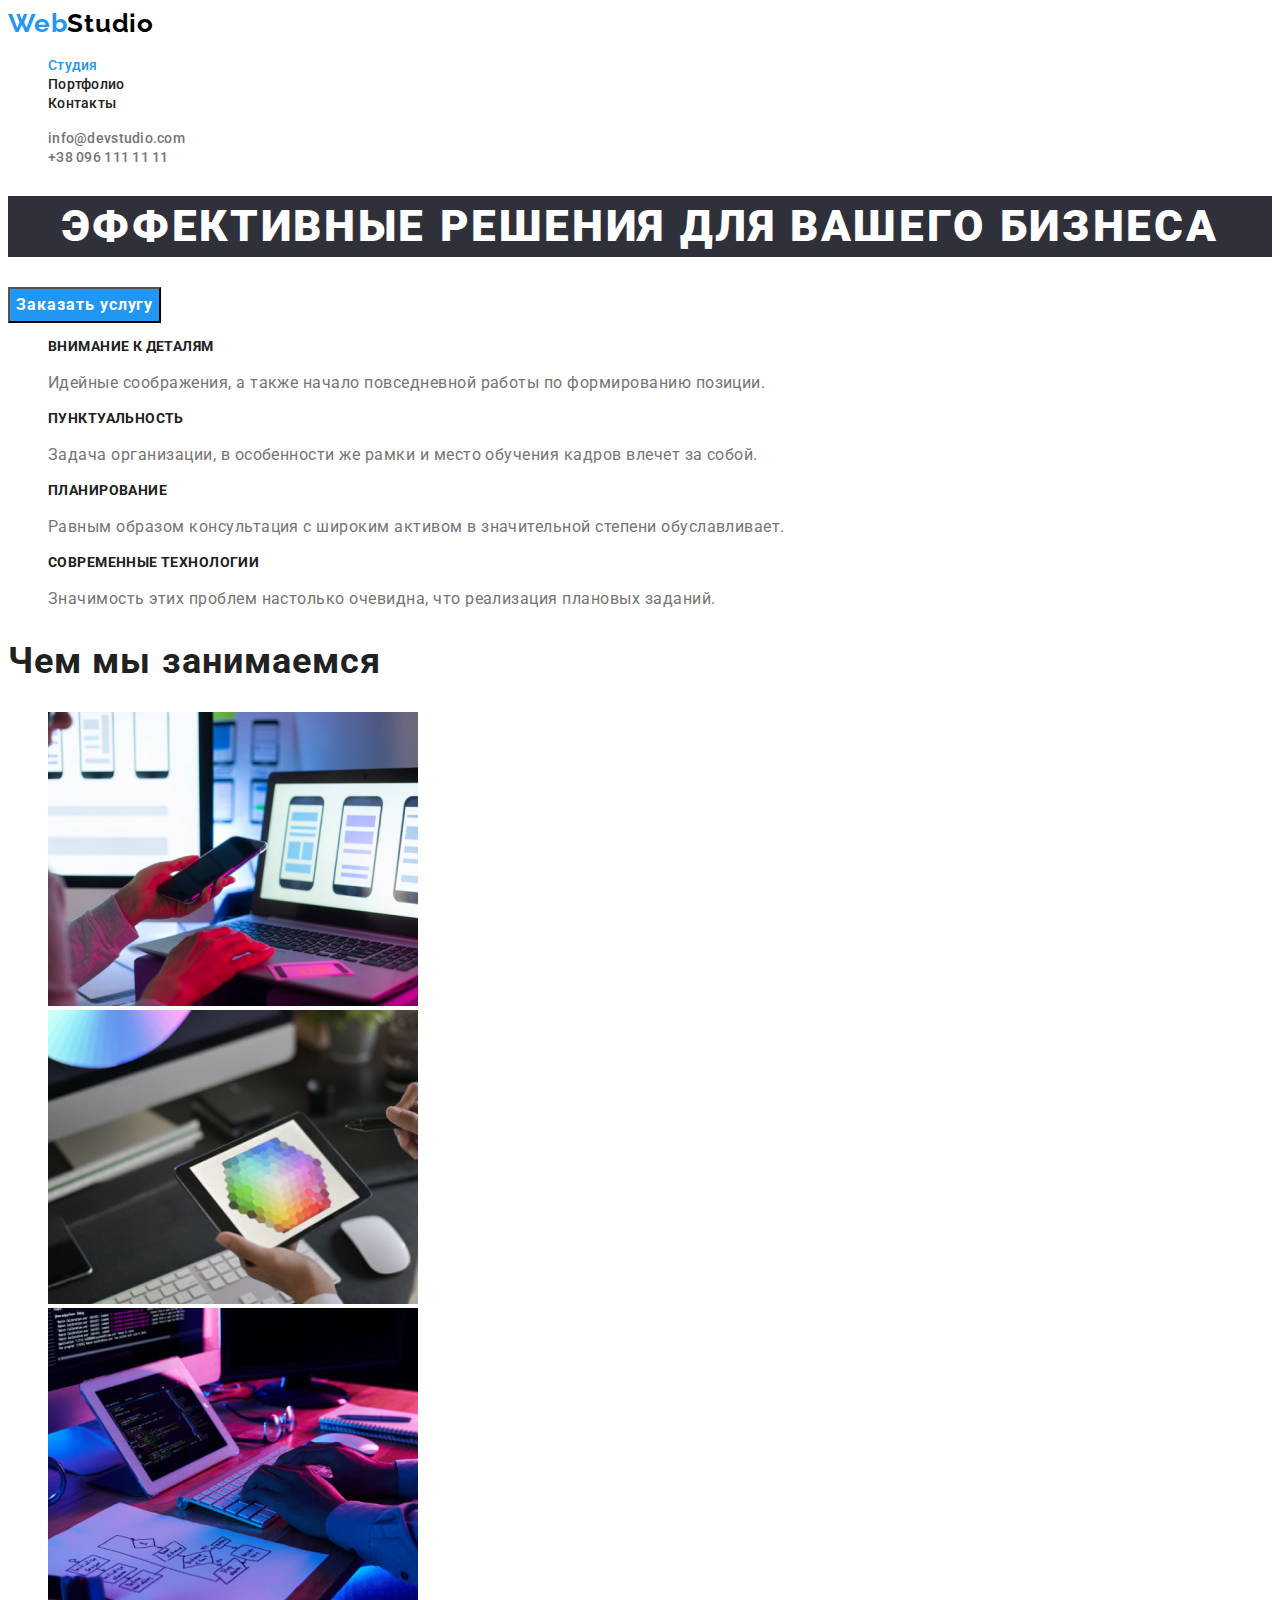
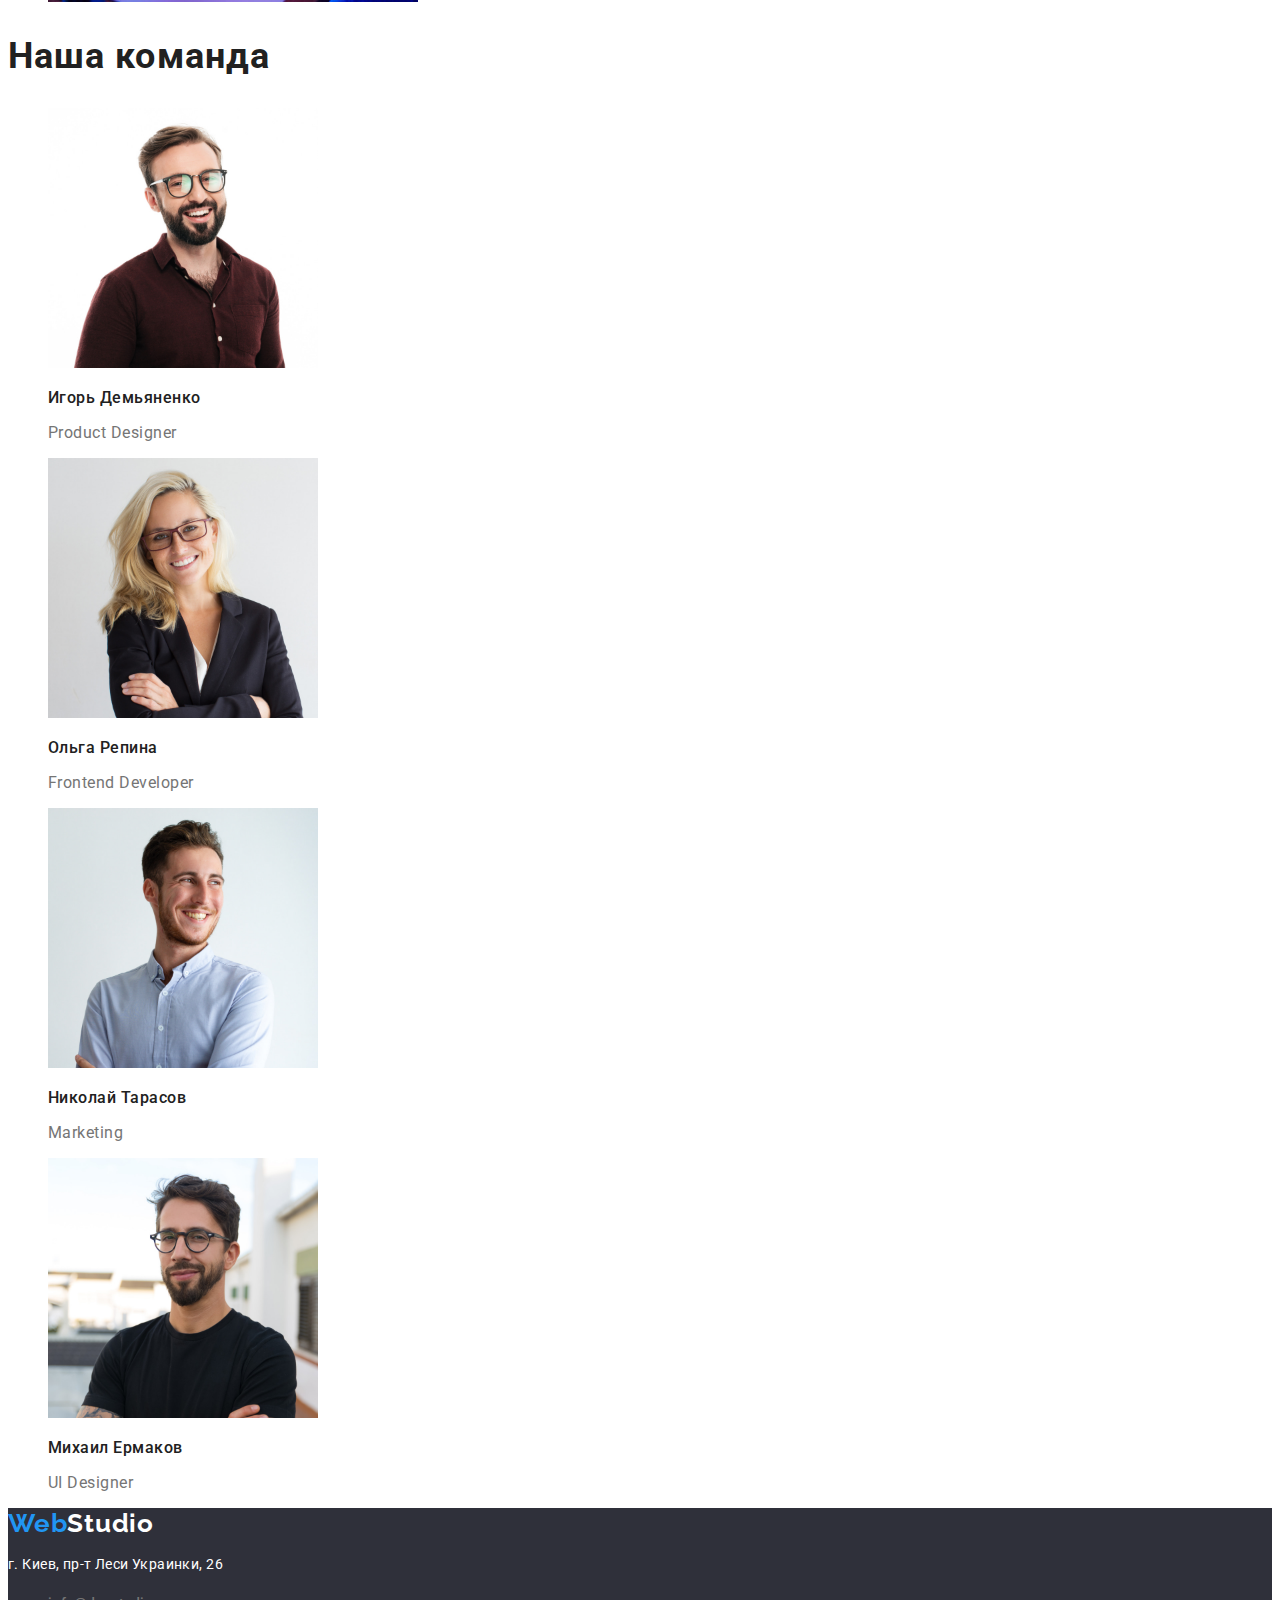
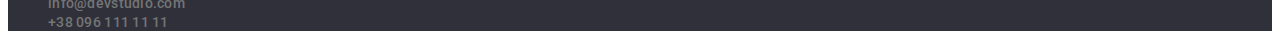
==== index.html @ 85a42671 "Initial commit" ====
<!DOCTYPE html>
<html lang="ru">
  <head>
    <meta charset="UTF-8" />
    <meta http-equiv="X-UA-Compatible" content="IE=edge" />
    <meta name="viewport" content="width=device-width, initial-scale=1.0" />
    <title>Студия</title>
    <link rel="preconnect" href="https://fonts.googleapis.com" />
    <link rel="preconnect" href="https://fonts.gstatic.com" crossorigin />
    <link
      href="https://fonts.googleapis.com/css2?family=Raleway:wght@700&family=Roboto:wght@400;500;700;900&display=swap"
      rel="stylesheet"
    />
    <link rel="stylesheet" href="./scc/style.css" />
  </head>
  <body>
    <!-- Секция Header -->
    <header>
      <a class="logo" href="./index.html">
        <span style="color: #2196f3">Web</span
        ><span style="color: #000000">Studio</span></a
      >
      <nav>
        <ul class="nav">
          <li><a class="link-main" href="./index.html">Студия</a></li>
          <li><a class="link" href="./portfolio.html">Портфолио</a></li>
          <li><a class="link" href="">Контакты</a></li>
        </ul>
      </nav>
      <ul class="contacts">
        <li>
          <a class="contacts-link" href="mailto:info@devstudio.com"
            >info@devstudio.com</a
          >
        </li>
        <li>
          <a class="contacts-link" href="tel:+380961111111"
            >+38 096 111 11 11</a
          >
        </li>
      </ul>
    </header>
    <main>
      <!-- Секция Главная страница -->
      <section class="hero">
        <h1 class="hero-title">Эффективные решения для вашего бизнеса</h1>
        <button class="button" type="button">Заказать услугу</button>
      </section>
      <!-- Секция Преимущества -->
      <section>
        <h2 hidden>Преимущества</h2>
        <ul>
          <li>
            <h3 class="subtitle">Внимание к деталям</h3>
            <p class="description">
              Идейные соображения, а также начало повседневной работы по
              формированию позиции.
            </p>
          </li>
          <li>
            <h3 class="subtitle">Пунктуальность</h3>
            <p class="description">
              Задача организации, в особенности же рамки и место обучения кадров
              влечет за собой.
            </p>
          </li>
          <li>
            <h3 class="subtitle">Планирование</h3>
            <p class="description">
              Равным образом консультация с широким активом в значительной
              степени обуславливает.
            </p>
          </li>
          <li>
            <h3 class="subtitle">Современные технологии</h3>
            <p class="description">
              Значимость этих проблем настолько очевидна, что реализация
              плановых заданий.
            </p>
          </li>
        </ul>
      </section>
      <!-- Секция Чем мы занимаемся -->
      <section>
        <h2 class="title">Чем мы занимаемся</h2>
        <ul>
          <li>
            <img
              src="./images/img-1codeforthesite.jpg"
              width="370"
              height="294"
              alt="человек пишет код сайта"
            />
          </li>
          <li>
            <img
              src="./images/img-2creatingapplicationdesign.jpg"
              width="370"
              height="294"
              alt="создание дизайна приложений"
            />
          </li>
          <li>
            <img
              src="./images/img-3choosingacolorforthedesign.jpg"
              width="370"
              height="294"
              alt="выбор цвета для дизайна"
            />
          </li>
        </ul>
      </section>
      <!-- Секция Наша команда  -->
      <section>
        <h2 class="title">Наша команда</h2>
        <ul>
          <li>
            <img
              src="./images/imgIhor.jpg"
              width="270"
              height="260"
              alt="Игорь Демьяненко"
            />
            <h3 class="name">Игорь Демьяненко</h3>
            <p class="position" lang="en">Product Designer</p>
          </li>
          <li>
            <img
              src="./images/img-1Olha.jpg"
              width="270"
              height="260"
              alt="Ольга Репина"
            />
            <h3 class="name">Ольга Репина</h3>
            <p class="position" lang="en">Frontend Developer</p>
          </li>
          <li>
            <img
              src="./images/img-2Nikolay.jpg"
              width="270"
              height="260"
              alt="Николай Тарасов"
            />
            <h3 class="name">Николай Тарасов</h3>
            <p class="position" lang="en">Marketing</p>
          </li>
          <li>
            <img
              src="./images/img-3Mikhail.jpg"
              width="270"
              height="260"
              alt="Михаил Ермаков"
            />
            <h3 class="name">Михаил Ермаков</h3>
            <p class="position" lang="en">UI Designer</p>
          </li>
        </ul>
      </section>
    </main>
    <!-- Секция footer -->
    <footer class="footer">
      <a class="logo" href=""
        ><span style="color: #2196f3">Web</span
        ><span style="color: #ffffff">Studio</span></a
      >
      <address>
        <p class="address">г. Киев, пр-т Леси Украинки, 26</p>
        <ul class="contacts">
          <li>
            <a class="contacts-link" href="mailto:info@devstudio.com"
              >info@devstudio.com</a
            >
          </li>
          <li>
            <a class="contacts-link" href="tel:+380961111111"
              >+38 096 111 11 11</a
            >
          </li>
        </ul>
      </address>
    </footer>
  </body>
</html>
---- scc/style.css ----
/* Стили для файла index.html */
/* 
#757575 - цвет основного текста
#212121 - вторичный цвет текста
#FFFFFF - белый
#2196F3 - цвет акцент
#188CE8 - button hover (hero section)
#F5F4FA - background color
 */

:root {
  --primary-text-color: #757575;
  --tittle-text-color: #212121;
  --accent-color: #2196f3;
  --button-change-color: #188ce8;
  --white-color: #ffffff;
}

body {
  font-family: "Roboto", sans-serif;
  color: var(--primary-text-color);
}
ul {
  list-style: none;
}

a {
  text-decoration: none;
}

/* Секция Header */
.logo {
  font-family: Raleway;
  font-style: normal;
  font-size: 26px;
  font-weight: 700;
  line-height: 1.2;
  letter-spacing: 0.03em;
}

.nav .link {
  font-size: 14px;
  font-weight: 500;
  line-height: 1.14;
  letter-spacing: 0.02em;
  color: var(--tittle-text-color);
}

.nav .link:hover,
.nav .link:focus {
  color: var(--accent-color);
}
.link-main {
  font-size: 14px;
  font-weight: 500;
  line-height: 1.14;
  letter-spacing: 0.02em;
  color: var(--accent-color);
}
.contacts-link {
  font-style: normal;
  font-size: 14px;
  font-weight: 500;
  line-height: 1.14;
  letter-spacing: 0.02em;
  color: var(--primary-text-color);
}
.contacts-link:hover,
.contacts-link:focus {
  color: var(--accent-color);
}
/* Секция Главная страница */
.hero-title {
  font-size: 44px;
  font-weight: 900;
  line-height: 1.4;
  letter-spacing: 0.06em;
  text-align: center;
  text-transform: uppercase;
  background-color: #2f303a;
  color: var(--white-color);
}
.button {
  font-family: inherit;
  font-size: 16px;
  font-weight: 700;
  line-height: 1.9;
  letter-spacing: 0.06em;
  background-color: var(--accent-color);
  color: var(--white-color);
}
.button:hover,
.button:focus {
  color: var(--white-color);
  background-color: var(--button-change-color);
}

/* Секция Преимущества  */
.subtitle {
  font-size: 14px;
  font-weight: 700;
  line-height: 1.14;
  letter-spacing: 0.03em;
  text-transform: uppercase;
  color: var(--tittle-text-color);
}
.description {
  font-size: 16px;
  font-weight: 400;
  line-height: 1.5;
  letter-spacing: 0.03em;
  color: var(--primary-text-color);
}
/* Секция Чем мы занимаемся */
.title {
  font-size: 36px;
  font-weight: 700;
  line-height: 1.16;
  letter-spacing: 0.03em;
  color: var(--tittle-text-color);
}
/* Секция Наша команда  */
.name {
  font-size: 16px;
  font-weight: 500;
  line-height: 1.19;
  letter-spacing: 0.03em;
  color: var(--tittle-text-color);
}
.position {
  font-size: 16px;
  font-weight: 400;
  line-height: 1.19;
  letter-spacing: 0.03em;
  color: var(--primary-text-color);
}

/* Секция footer  */
.footer {
  background-color: #2f303a;
}
.address {
  font-style: normal;
  font-size: 14px;
  font-weight: 400;
  line-height: 1.7;
  letter-spacing: 0.03em;
  color: var(--white-color);
}
/* Основная секция портфолио с работами */
/* Список кнопок */
.btn-menu {
  font-size: 16px;
  font-weight: 500;
  line-height: 1.6;
  letter-spacing: 0.03em;
  text-align: center;
  color: var(--tittle-text-color);
  background-color: #f5f4fa;
}
.btn-menu:hover,
.btn-menu:focus {
  color: var(--white-color);
  background-color: var(--accent-color);
}
.btn-menu-main {
  font-size: 16px;
  font-weight: 500;
  line-height: 1.6;
  letter-spacing: 0.03em;
  text-align: center;
  color: var(--white-color);
  background-color: var(--accent-color);
}
.btn-menu-main,
.btn-menu-main:focus {
  color: var(--white-color);
  background-color: var(--accent-color);
}

/* Список работ с img */
.proj-title {
  font-size: 18px;
  font-weight: 700;
  line-height: 2;
  letter-spacing: 0.03em;
  color: var(--tittle-text-color);
}
.proj-descrip {
  font-size: 16px;
  font-weight: 400;
  line-height: 1.9;
  letter-spacing: 0.03em;
  color: var(--primary-text-color);
}
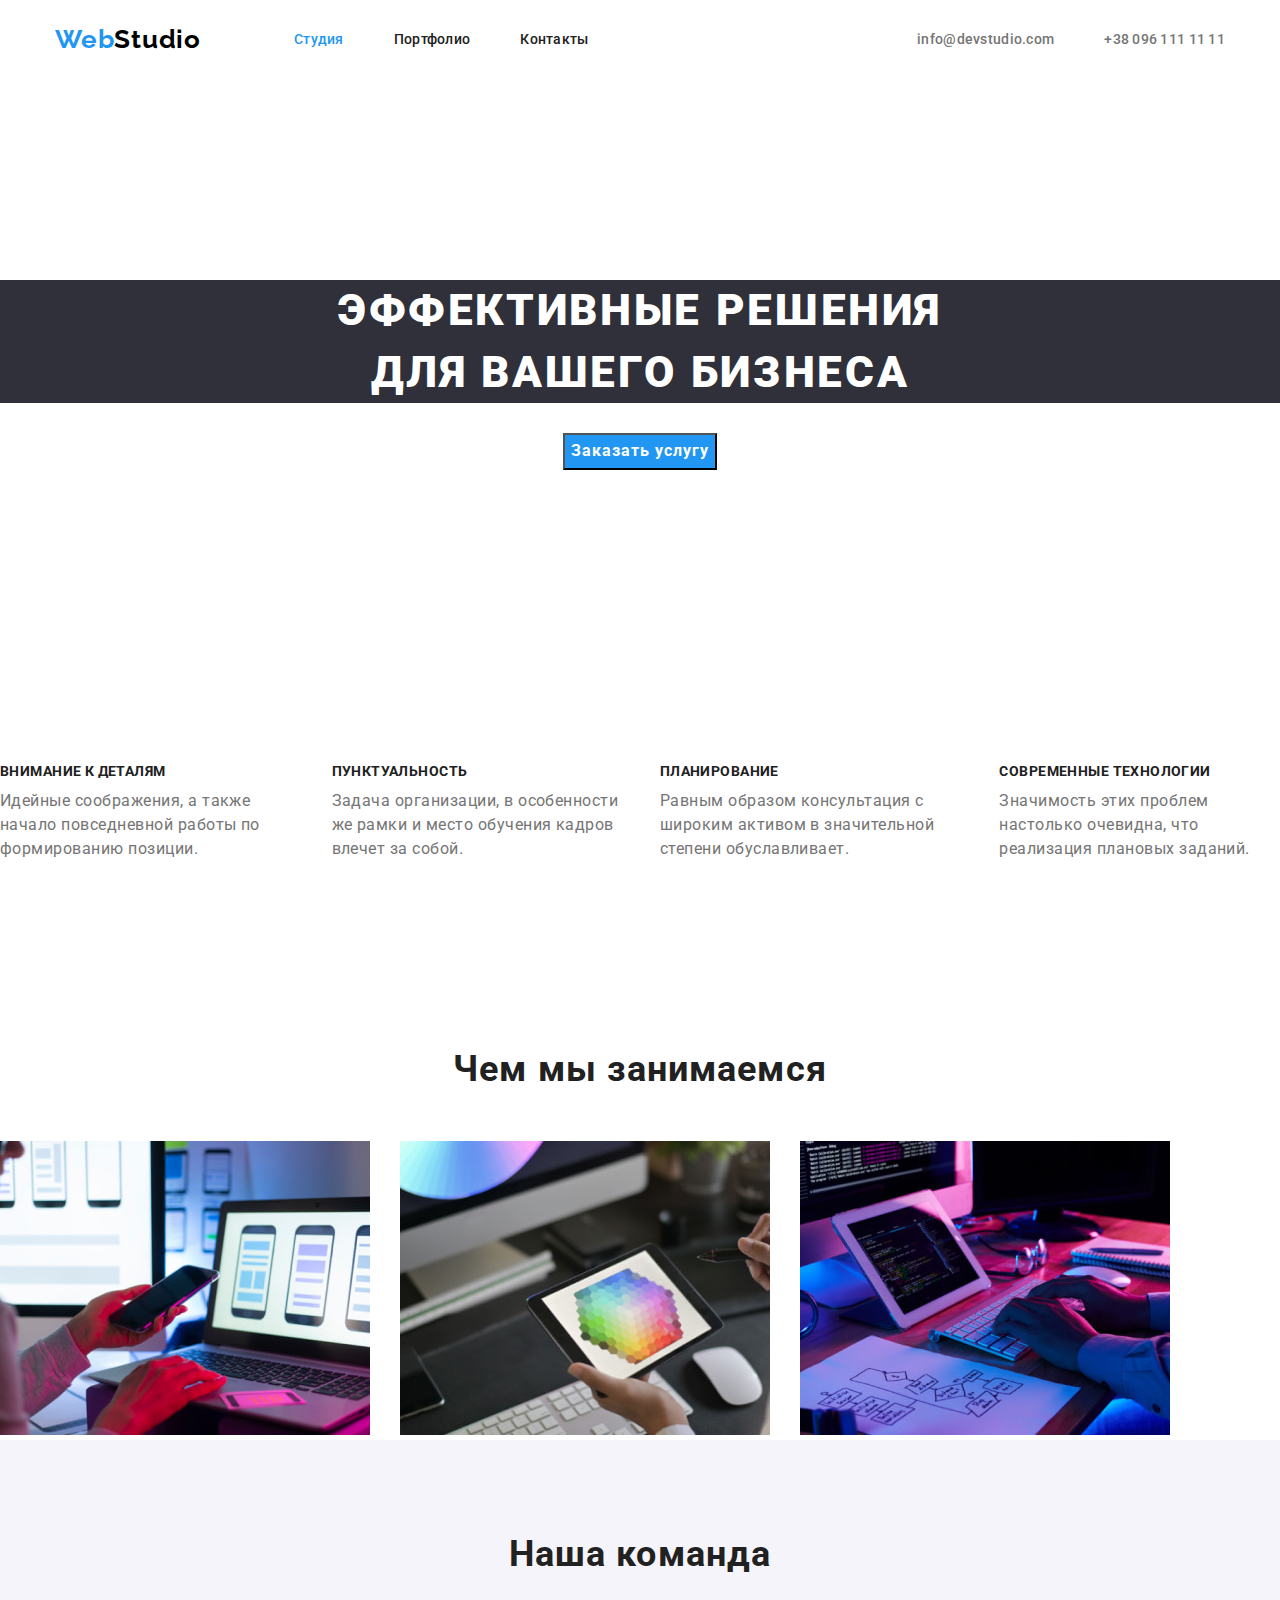
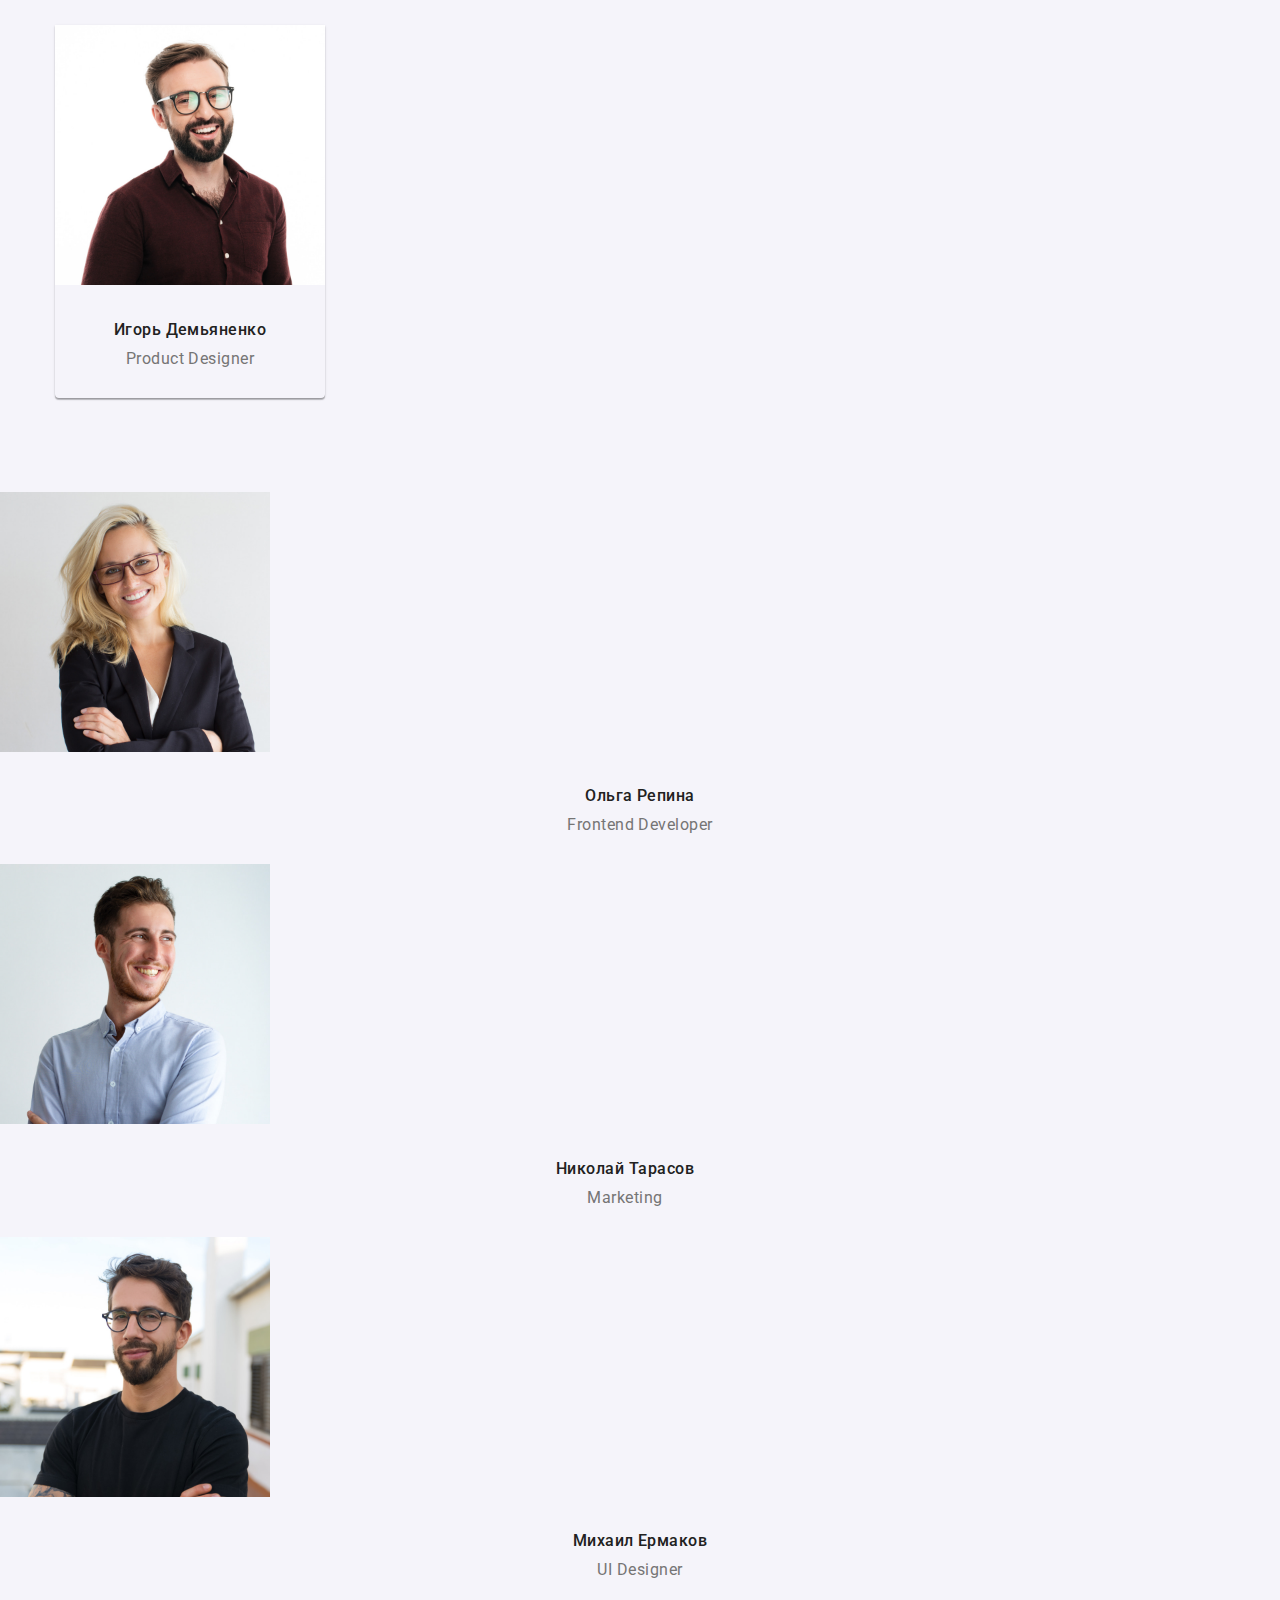
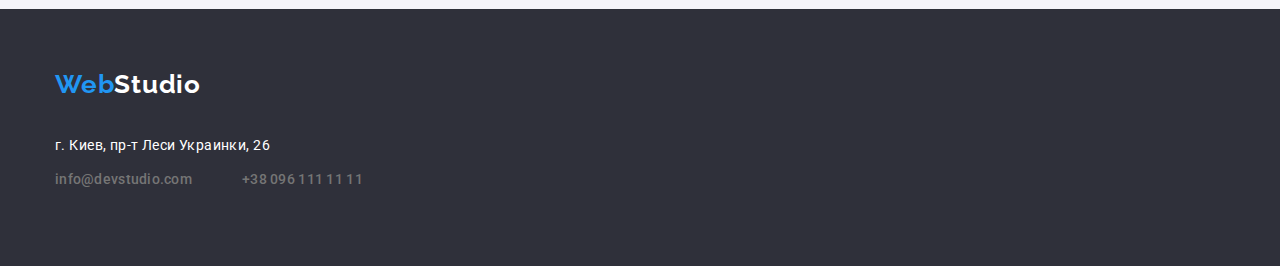
==== commit 2104faac: "creates margins" ====
--- a/index.html
+++ b/index.html
@@ -11,67 +11,80 @@
       href="https://fonts.googleapis.com/css2?family=Raleway:wght@700&family=Roboto:wght@400;500;700;900&display=swap"
       rel="stylesheet"
     />
+    <link
+      rel="stylesheet"
+      href="https://cdnjs.cloudflare.com/ajax/libs/modern-normalize/1.1.0/modern-normalize.min.css"
+    />
     <link rel="stylesheet" href="./scc/style.css" />
   </head>
   <body>
     <!-- Секция Header -->
-    <header>
-      <a class="logo" href="./index.html">
-        <span style="color: #2196f3">Web</span
-        ><span style="color: #000000">Studio</span></a
-      >
-      <nav>
+    <header class="page-header">
+      <nav class="container">
+        <a class="logo" href="./index.html">
+          <span style="color: #2196f3">Web</span
+          ><span style="color: #000000">Studio</span></a
+        >
+
         <ul class="nav">
-          <li><a class="link-main" href="./index.html">Студия</a></li>
-          <li><a class="link" href="./portfolio.html">Портфолио</a></li>
-          <li><a class="link" href="">Контакты</a></li>
+          <li class="item">
+            <a class="link main" href="./index.html">Студия</a>
+          </li>
+          <li class="item">
+            <a class="link" href="./portfolio.html">Портфолио</a>
+          </li>
+          <li class="item"><a class="link" href="">Контакты</a></li>
+        </ul>
+
+        <ul class="contacts">
+          <li>
+            <a class="contacts-link" href="mailto:info@devstudio.com"
+              >info@devstudio.com</a
+            >
+          </li>
+          <li>
+            <a class="contacts-link" href="tel:+380961111111"
+              >+38 096 111 11 11</a
+            >
+          </li>
         </ul>
       </nav>
-      <ul class="contacts">
-        <li>
-          <a class="contacts-link" href="mailto:info@devstudio.com"
-            >info@devstudio.com</a
-          >
-        </li>
-        <li>
-          <a class="contacts-link" href="tel:+380961111111"
-            >+38 096 111 11 11</a
-          >
-        </li>
-      </ul>
     </header>
     <main>
       <!-- Секция Главная страница -->
       <section class="hero">
-        <h1 class="hero-title">Эффективные решения для вашего бизнеса</h1>
+        <h1 class="hero-title">
+          Эффективные решения <br />
+          для вашего бизнеса
+        </h1>
         <button class="button" type="button">Заказать услугу</button>
       </section>
       <!-- Секция Преимущества -->
-      <section>
+      <section class="no-tittle">
         <h2 hidden>Преимущества</h2>
-        <ul>
-          <li>
+        <ul class="advantage">
+          <li class="item">
             <h3 class="subtitle">Внимание к деталям</h3>
             <p class="description">
               Идейные соображения, а также начало повседневной работы по
               формированию позиции.
             </p>
           </li>
-          <li>
+          <li class="item">
             <h3 class="subtitle">Пунктуальность</h3>
             <p class="description">
               Задача организации, в особенности же рамки и место обучения кадров
               влечет за собой.
             </p>
           </li>
-          <li>
+          <li class="item">
             <h3 class="subtitle">Планирование</h3>
             <p class="description">
               Равным образом консультация с широким активом в значительной
               степени обуславливает.
             </p>
           </li>
-          <li>
+          <li class="item">
             <h3 class="subtitle">Современные технологии</h3>
             <p class="description">
               Значимость этих проблем настолько очевидна, что реализация
@@ -81,10 +94,10 @@
         </ul>
       </section>
       <!-- Секция Чем мы занимаемся -->
-      <section>
+      <section class="section whatwedo">
         <h2 class="title">Чем мы занимаемся</h2>
-        <ul>
-          <li>
+        <ul class="section-items">
+          <li class="items">
             <img
               src="./images/img-1codeforthesite.jpg"
               width="370"
@@ -92,7 +105,7 @@
               alt="человек пишет код сайта"
             />
           </li>
-          <li>
+          <li class="items">
             <img
               src="./images/img-2creatingapplicationdesign.jpg"
               width="370"
@@ -100,7 +113,7 @@
               alt="создание дизайна приложений"
             />
           </li>
-          <li>
+          <li class="items">
             <img
               src="./images/img-3choosingacolorforthedesign.jpg"
               width="370"
@@ -111,73 +124,85 @@
         </ul>
       </section>
       <!-- Секция Наша команда  -->
-      <section>
-        <h2 class="title">Наша команда</h2>
-        <ul>
-          <li>
-            <img
-              src="./images/imgIhor.jpg"
-              width="270"
-              height="260"
-              alt="Игорь Демьяненко"
-            />
-            <h3 class="name">Игорь Демьяненко</h3>
-            <p class="position" lang="en">Product Designer</p>
-          </li>
-          <li>
-            <img
-              src="./images/img-1Olha.jpg"
-              width="270"
-              height="260"
-              alt="Ольга Репина"
-            />
-            <h3 class="name">Ольга Репина</h3>
-            <p class="position" lang="en">Frontend Developer</p>
-          </li>
-          <li>
-            <img
-              src="./images/img-2Nikolay.jpg"
-              width="270"
-              height="260"
-              alt="Николай Тарасов"
-            />
-            <h3 class="name">Николай Тарасов</h3>
-            <p class="position" lang="en">Marketing</p>
-          </li>
-          <li>
-            <img
-              src="./images/img-3Mikhail.jpg"
-              width="270"
-              height="260"
-              alt="Михаил Ермаков"
-            />
-            <h3 class="name">Михаил Ермаков</h3>
-            <p class="position" lang="en">UI Designer</p>
-          </li>
-        </ul>
+      <section class="section our-team">
+        <div class="our-team-container">
+          <h2 class="title">Наша команда</h2>
+          <ul class="section-items">
+            <li class="list-workers">
+              <div class="card-workers" >
+                <img
+                  src="./images/imgIhor.jpg"
+                  width="270"
+                  height="260"
+                  alt="Игорь Демьяненко"
+                />
+                <h3 class="name">Игорь Демьяненко</h3>
+                <p class="position" lang="en">Product Designer</p>
+              </div>
+            </li>
+            <li class="list-workers">
+              </div class= "card-workers">
+              <img
+                src="./images/img-1Olha.jpg"
+                width="270"
+                height="260"
+                alt="Ольга Репина"
+              />
+              <h3 class="name">Ольга Репина</h3>
+              <p class="position" lang="en">Frontend Developer</p>
+              </div>
+           </li>
+            <li class="list-workers">
+              </div class= "card-workers">
+              <img
+                src="./images/img-2Nikolay.jpg"
+                width="270"
+                height="260"
+                alt="Николай Тарасов"
+              />
+              <h3 class="name">Николай Тарасов</h3>
+              <p class="position" lang="en">Marketing</p>
+              </div>
+            </li>
+            <li class="list-workers">
+              </div class= "card-workers">
+              <img
+                src="./images/img-3Mikhail.jpg"
+                width="270"
+                height="260"
+                alt="Михаил Ермаков"
+              />
+              <h3 class="name">Михаил Ермаков</h3>
+              <p class="position" lang="en">UI Designer</p>
+              </div>
+            </li>
+          </ul>
+        </div>
       </section>
     </main>
     <!-- Секция footer -->
     <footer class="footer">
+      <div class="footer-container">
       <a class="logo" href=""
         ><span style="color: #2196f3">Web</span
         ><span style="color: #ffffff">Studio</span></a
       >
-      <address>
+      <address class="footer-address">
         <p class="address">г. Киев, пр-т Леси Украинки, 26</p>
         <ul class="contacts">
-          <li>
+          <li class="footer-links" >
             <a class="contacts-link" href="mailto:info@devstudio.com"
               >info@devstudio.com</a
             >
           </li>
-          <li>
+          <li class="footer-links" >
             <a class="contacts-link" href="tel:+380961111111"
               >+38 096 111 11 11</a
             >
           </li>
         </ul>
       </address>
+      </div>
     </footer>
   </body>
 </html>
--- a/scc/style.css
+++ b/scc/style.css
@@ -22,13 +22,28 @@
 }
 ul {
   list-style: none;
+  padding: 0;
+  margin: 0;
 }
 
 a {
   text-decoration: none;
 }
 
+.container {
+  width: 1200px;
+  margin-left: auto;
+  margin-right: auto;
+  padding-left: 15px;
+  padding-right: 15px;
+  align-items: center;
+  display: flex;
+  margin-bottom: 0;
+  margin-top: 0;
+}
+
 /* Секция Header */
+
 .logo {
   font-family: Raleway;
   font-style: normal;
@@ -37,8 +52,30 @@
   line-height: 1.2;
   letter-spacing: 0.03em;
 }
-
+.container .logo {
+  margin-right: 93px;
+}
+.nav {
+  display: flex;
+  margin: 0;
+  padding-left: 0;
+  padding-right: 0;
+}
+
+.nav .item {
+  margin-right: 50px;
+}
+.nav .item:last-child {
+  margin-right: 0;
+}
+
+.page-header .contacts {
+  margin-left: auto;
+}
 .nav .link {
+  display: block;
+  padding-top: 32px;
+  padding-bottom: 32px;
   font-size: 14px;
   font-weight: 500;
   line-height: 1.14;
@@ -50,13 +87,22 @@
 .nav .link:focus {
   color: var(--accent-color);
 }
-.link-main {
+.nav .link.main {
   font-size: 14px;
   font-weight: 500;
   line-height: 1.14;
   letter-spacing: 0.02em;
   color: var(--accent-color);
 }
+
+.contacts {
+  display: flex;
+  margin: 0;
+  padding-left: 0;
+}
+.contacts li:not(:last-child) {
+  margin-right: 50px;
+}
 .contacts-link {
   font-style: normal;
   font-size: 14px;
@@ -69,8 +115,21 @@
 .contacts-link:focus {
   color: var(--accent-color);
 }
+.main-nav {
+  display: flex;
+}
+
 /* Секция Главная страница */
+.hero {
+  text-align: center;
+  padding-bottom: 200px;
+  padding-top: 200px;
+}
 .hero-title {
+  margin-top: 0;
+  margin-bottom: 0;
+  margin-bottom: 30px;
+
   font-size: 44px;
   font-weight: 900;
   line-height: 1.4;
@@ -96,7 +155,25 @@
 }
 
 /* Секция Преимущества  */
+.no-title {
+  background-color: var(--white-color);
+}
+.advantage .item:not(:last-child) {
+  margin-right: 30px;
+}
+.advantage {
+  display: flex;
+  padding-top: 94px;
+  padding-bottom: 94px;
+  display: flex;
+  margin-bottom: 0;
+  margin-top: 0;
+}
+
 .subtitle {
+  margin-top: 0;
+  margin-bottom: 10px;
+
   font-size: 14px;
   font-weight: 700;
   line-height: 1.14;
@@ -105,6 +182,9 @@
   color: var(--tittle-text-color);
 }
 .description {
+  margin-top: 0;
+  margin-bottom: 0;
+
   font-size: 16px;
   font-weight: 400;
   line-height: 1.5;
@@ -119,7 +199,50 @@
   letter-spacing: 0.03em;
   color: var(--tittle-text-color);
 }
+.section .section-items {
+  display: flex;
+  padding-left: 0;
+  margin-top: 0;
+  margin-bottom: 0;
+}
+.items:not(:last-child) {
+  margin-right: 30px;
+}
+.title {
+  text-align: center;
+  margin-top: 0;
+  margin-bottom: 0;
+  padding-bottom: 50px;
+  padding-top: 94px;
+}
+.section .whatwedo {
+  background-color: var(--white-bg-color);
+  width: 1200px;
+  padding-left: 15px;
+  padding-right: 15px;
+  margin-left: auto;
+  margin-right: auto;
+  padding-bottom: 94px;
+}
+
 /* Секция Наша команда  */
+.section.our-team {
+  background: #f5f4fa;
+}
+
+.our-team-container {
+  width: 1200px;
+  margin-bottom: 0;
+  margin-top: 0;
+  margin-right: auto;
+  margin-left: auto;
+  padding-left: 15px;
+  padding-right: 15px;
+  padding-bottom: 94px;
+}
+.list-workers:not(:last-child) {
+  margin-right: 30px;
+}
 .name {
   font-size: 16px;
   font-weight: 500;
@@ -134,7 +257,26 @@
   letter-spacing: 0.03em;
   color: var(--primary-text-color);
 }
-
+.card-workers {
+  background: var(--white-bg-color);
+
+  box-shadow: 0px 1px 3px rgba(0, 0, 0, 0.12), 0px 1px 1px rgba(0, 0, 0, 0.14),
+    0px 2px 1px rgba(0, 0, 0, 0.2);
+  border-radius: 0px 0px 4px 4px;
+}
+.name,
+.position {
+  text-align: center;
+  margin-top: 0;
+  margin-bottom: 0;
+}
+.name {
+  padding-top: 30px;
+  padding-bottom: 10px;
+}
+.position {
+  padding-bottom: 30px;
+}
 /* Секция footer  */
 .footer {
   background-color: #2f303a;
@@ -147,6 +289,36 @@
   letter-spacing: 0.03em;
   color: var(--white-color);
 }
+.footer-container {
+  width: 1200px;
+  margin-left: auto;
+  margin-right: auto;
+  padding-left: 15px;
+  padding-right: 15px;
+}
+.footer .logo {
+  display: block;
+  padding-top: 60px;
+  padding-bottom: 20px;
+}
+.footer-address .contacts {
+  margin-top: 0;
+  margin-bottom: 0;
+  padding-left: 0;
+  padding-bottom: 60px;
+}
+address {
+  margin-top: 0;
+  margin-bottom: 0;
+  padding-bottom: 9px;
+}
+.footer-links {
+  padding-bottom: 9px;
+}
+.contacts-link {
+  display: block;
+}
+
 /* Основная секция портфолио с работами */
 /* Список кнопок */
 .btn-menu {
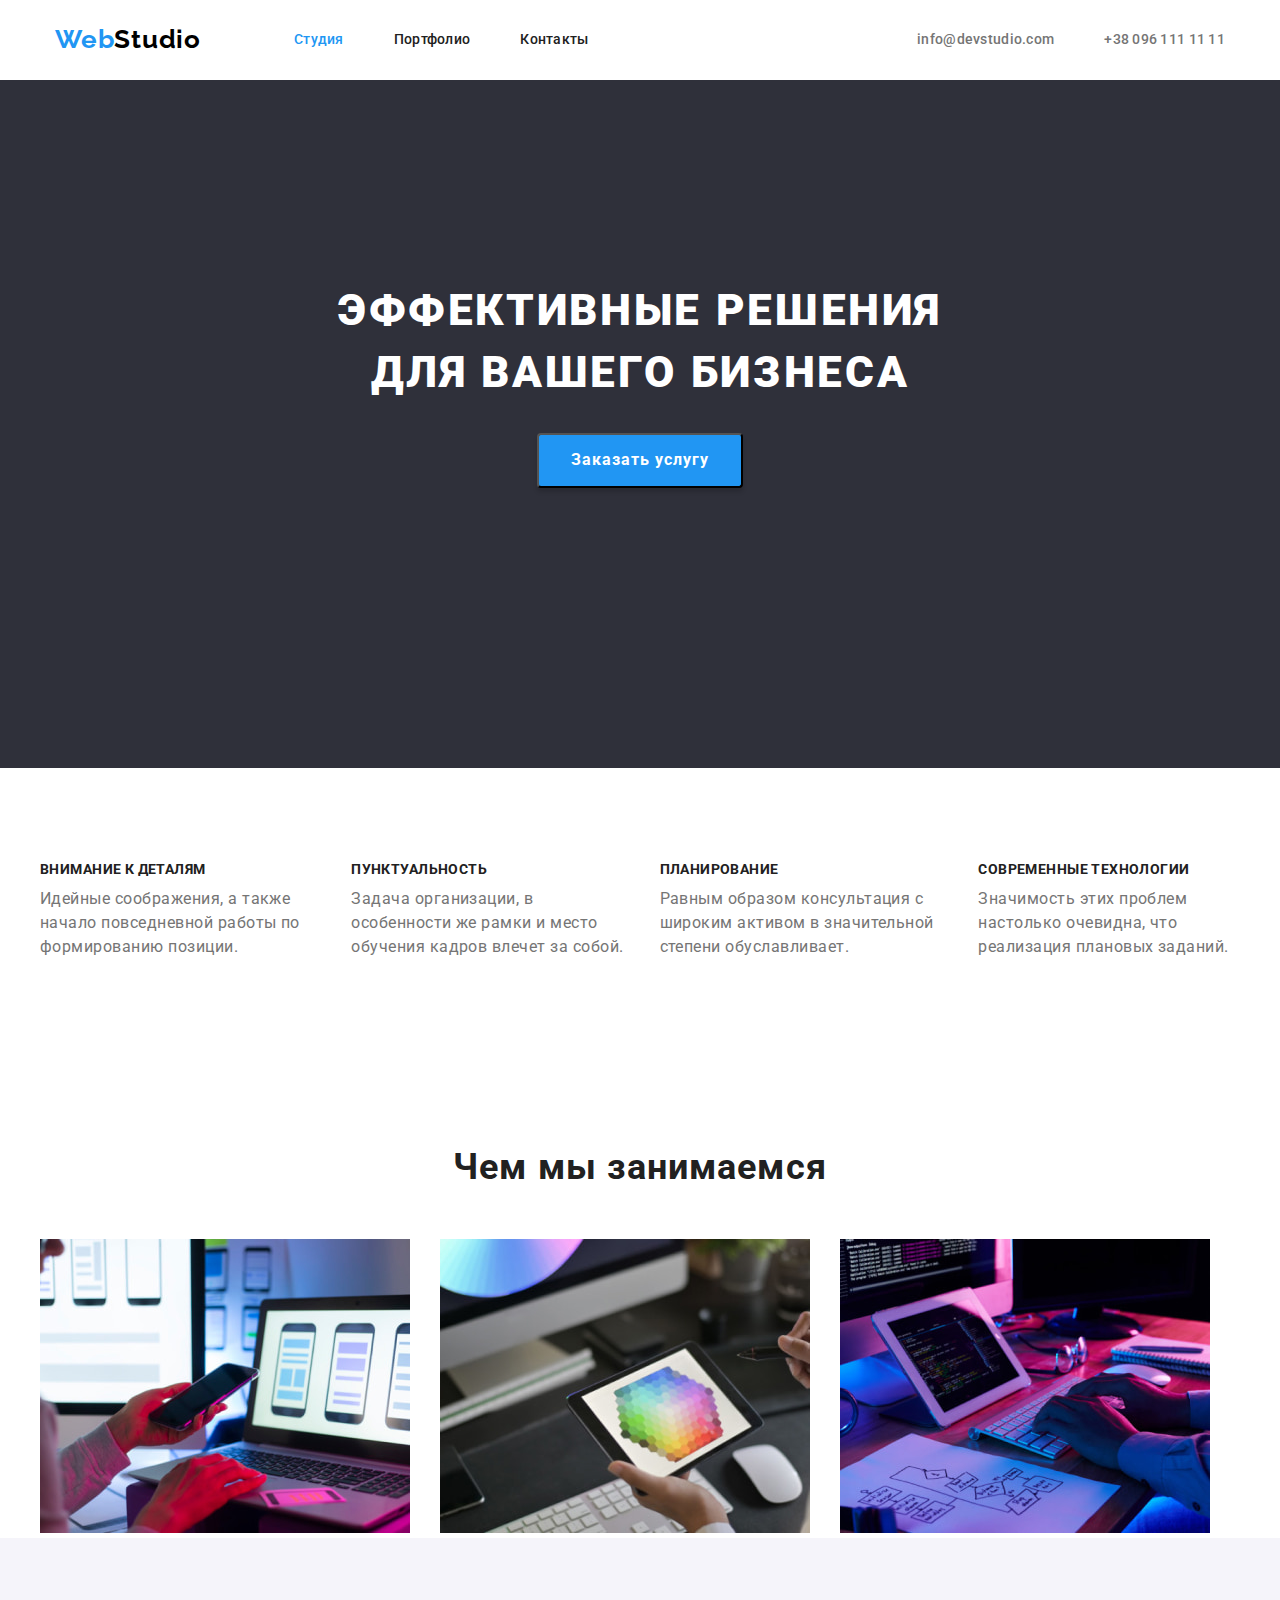
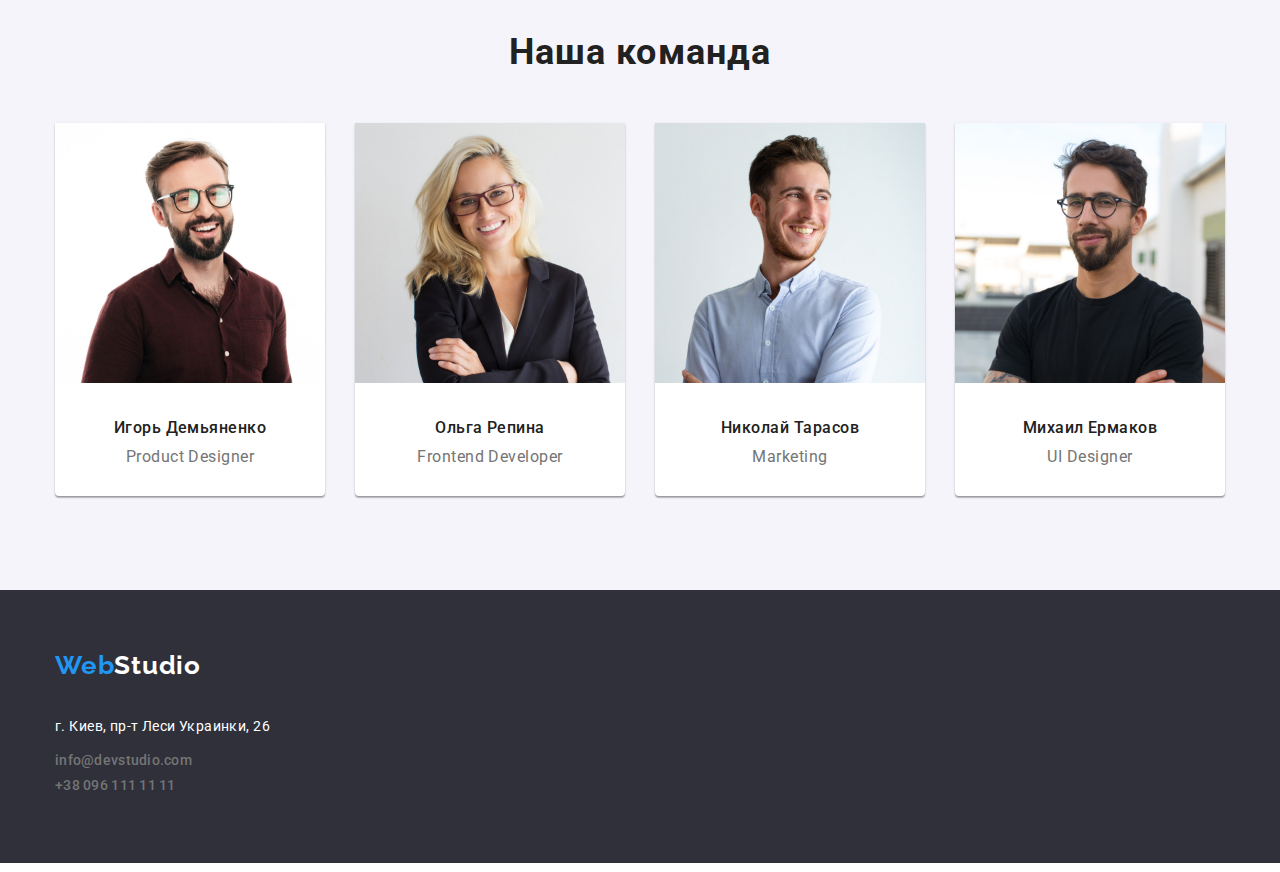
==== commit b7a06bf2: "fix mistakes" ====
--- a/index.html
+++ b/index.html
@@ -54,7 +54,7 @@
       <!-- Секция Главная страница -->
       <section class="hero">
         <h1 class="hero-title">
-          Эффективные решения <br />
+          Эффективные решения<br />
           для вашего бизнеса
         </h1>
         <button class="button" type="button">Заказать услугу</button>
@@ -129,7 +129,7 @@
           <h2 class="title">Наша команда</h2>
           <ul class="section-items">
             <li class="list-workers">
-              <div class="card-workers" >
+              <div class="card-workers">
                 <img
                   src="./images/imgIhor.jpg"
                   width="270"
@@ -141,39 +141,39 @@
               </div>
             </li>
             <li class="list-workers">
-              </div class= "card-workers">
-              <img
-                src="./images/img-1Olha.jpg"
-                width="270"
-                height="260"
-                alt="Ольга Репина"
-              />
-              <h3 class="name">Ольга Репина</h3>
-              <p class="position" lang="en">Frontend Developer</p>
-              </div>
-           </li>
-            <li class="list-workers">
-              </div class= "card-workers">
-              <img
-                src="./images/img-2Nikolay.jpg"
-                width="270"
-                height="260"
-                alt="Николай Тарасов"
-              />
-              <h3 class="name">Николай Тарасов</h3>
-              <p class="position" lang="en">Marketing</p>
-              </div>
-            </li>
-            <li class="list-workers">
-              </div class= "card-workers">
-              <img
-                src="./images/img-3Mikhail.jpg"
-                width="270"
-                height="260"
-                alt="Михаил Ермаков"
-              />
-              <h3 class="name">Михаил Ермаков</h3>
-              <p class="position" lang="en">UI Designer</p>
+              <div class="card-workers">
+                <img
+                  src="./images/img-1Olha.jpg"
+                  width="270"
+                  height="260"
+                  alt="Ольга Репина"
+                />
+                <h3 class="name">Ольга Репина</h3>
+                <p class="position" lang="en">Frontend Developer</p>
+              </div>
+            </li>
+            <li class="list-workers">
+              <div class="card-workers">
+                <img
+                  src="./images/img-2Nikolay.jpg"
+                  width="270"
+                  height="260"
+                  alt="Николай Тарасов"
+                />
+                <h3 class="name">Николай Тарасов</h3>
+                <p class="position" lang="en">Marketing</p>
+              </div>
+            </li>
+            <li class="list-workers">
+              <div class="card-workers">
+                <img
+                  src="./images/img-3Mikhail.jpg"
+                  width="270"
+                  height="260"
+                  alt="Михаил Ермаков"
+                />
+                <h3 class="name">Михаил Ермаков</h3>
+                <p class="position" lang="en">UI Designer</p>
               </div>
             </li>
           </ul>
@@ -183,25 +183,25 @@
     <!-- Секция footer -->
     <footer class="footer">
       <div class="footer-container">
-      <a class="logo" href=""
-        ><span style="color: #2196f3">Web</span
-        ><span style="color: #ffffff">Studio</span></a
-      >
-      <address class="footer-address">
-        <p class="address">г. Киев, пр-т Леси Украинки, 26</p>
-        <ul class="contacts">
-          <li class="footer-links" >
-            <a class="contacts-link" href="mailto:info@devstudio.com"
-              >info@devstudio.com</a
-            >
-          </li>
-          <li class="footer-links" >
-            <a class="contacts-link" href="tel:+380961111111"
-              >+38 096 111 11 11</a
-            >
-          </li>
-        </ul>
-      </address>
+        <a class="logo" href=""
+          ><span style="color: #2196f3">Web</span
+          ><span style="color: #ffffff">Studio</span></a
+        >
+        <address class="footer-address">
+          <p class="address">г. Киев, пр-т Леси Украинки, 26</p>
+          <ul class="footer-contacts">
+            <li class="footer-links">
+              <a class="contacts-link" href="mailto:info@devstudio.com"
+                >info@devstudio.com</a
+              >
+            </li>
+            <li class="footer-links">
+              <a class="contacts-link" href="tel:+380961111111"
+                >+38 096 111 11 11</a
+              >
+            </li>
+          </ul>
+        </address>
       </div>
     </footer>
   </body>
--- a/scc/style.css
+++ b/scc/style.css
@@ -122,10 +122,14 @@
 /* Секция Главная страница */
 .hero {
   text-align: center;
-  padding-bottom: 200px;
+  padding-bottom: 280px;
   padding-top: 200px;
+  background-color: #2f303a;
 }
 .hero-title {
+  margin-left: auto;
+  margin-right: auto;
+  width: 1200px;
   margin-top: 0;
   margin-bottom: 0;
   margin-bottom: 30px;
@@ -139,8 +143,18 @@
   background-color: #2f303a;
   color: var(--white-color);
 }
+.hero .button {
+  min-width: 200px;
+}
+
 .button {
+  box-shadow: 0px 4px 4px rgba(0, 0, 0, 0.15);
+  border-radius: 4px;
+  padding: 10px 32px 10px 32px;
+
   font-family: inherit;
+  align-items: center;
+  text-align: center;
   font-size: 16px;
   font-weight: 700;
   line-height: 1.9;
@@ -162,6 +176,9 @@
   margin-right: 30px;
 }
 .advantage {
+  width: 1200px;
+  margin-left: auto;
+  margin-right: auto;
   display: flex;
   padding-top: 94px;
   padding-bottom: 94px;
@@ -200,6 +217,9 @@
   color: var(--tittle-text-color);
 }
 .section .section-items {
+  width: 1200px;
+  margin-left: auto;
+  margin-right: auto;
   display: flex;
   padding-left: 0;
   margin-top: 0;
@@ -216,7 +236,7 @@
   padding-top: 94px;
 }
 .section .whatwedo {
-  background-color: var(--white-bg-color);
+  background-color: var(--white-color);
   width: 1200px;
   padding-left: 15px;
   padding-right: 15px;
@@ -228,6 +248,7 @@
 /* Секция Наша команда  */
 .section.our-team {
   background: #f5f4fa;
+  display: flex;
 }
 
 .our-team-container {
@@ -258,7 +279,7 @@
   color: var(--primary-text-color);
 }
 .card-workers {
-  background: var(--white-bg-color);
+  background: var(--white-color);
 
   box-shadow: 0px 1px 3px rgba(0, 0, 0, 0.12), 0px 1px 1px rgba(0, 0, 0, 0.14),
     0px 2px 1px rgba(0, 0, 0, 0.2);
@@ -301,7 +322,7 @@
   padding-top: 60px;
   padding-bottom: 20px;
 }
-.footer-address .contacts {
+.footer-address .footer-contacts {
   margin-top: 0;
   margin-bottom: 0;
   padding-left: 0;
@@ -309,11 +330,10 @@
 }
 address {
   margin-top: 0;
-  margin-bottom: 0;
-  padding-bottom: 9px;
+  margin-bottom: 9px;
 }
 .footer-links {
-  padding-bottom: 9px;
+  margin-bottom: 9px;
 }
 .contacts-link {
   display: block;
@@ -321,7 +341,41 @@
 
 /* Основная секция портфолио с работами */
 /* Список кнопок */
+.footer-line {
+  border-bottom: 1px solid var(--primary-text-color);
+}
+.main-container {
+  background: var(--white-color);
+}
+.portfolio-section {
+  width: 1200px;
+  background-color: var(--white-color);
+  margin-top: 94px;
+  margin-bottom: 94px;
+  margin-left: auto;
+  margin-right: auto;
+  padding-left: 15px;
+  padding-right: 15px;
+}
+.list-button {
+  display: flex;
+  justify-content: center;
+  padding-bottom: 34px;
+  padding-left: 0;
+  padding-right: 0;
+  margin-bottom: 0;
+  margin-top: 0;
+}
 .btn-menu {
+  background: #f5f4fa;
+  border-radius: 4px;
+  padding: 6px 22px;
+}
+.list-button .button-list-li:not(:last-child) {
+  margin-right: 8px;
+}
+
+.list-button .btn-menu {
   font-size: 16px;
   font-weight: 500;
   line-height: 1.6;
@@ -335,22 +389,52 @@
   color: var(--white-color);
   background-color: var(--accent-color);
 }
-.btn-menu-main {
-  font-size: 16px;
-  font-weight: 500;
-  line-height: 1.6;
-  letter-spacing: 0.03em;
-  text-align: center;
-  color: var(--white-color);
-  background-color: var(--accent-color);
-}
-.btn-menu-main,
-.btn-menu-main:focus {
-  color: var(--white-color);
-  background-color: var(--accent-color);
-}
 
 /* Список работ с img */
+.portfolio-section {
+  width: 1200px;
+  background-color: var(--white-color);
+  margin-top: 94px;
+  margin-bottom: 94px;
+  margin-left: auto;
+  margin-right: auto;
+  padding-left: 15px;
+  padding-right: 15px;
+}
+.proj-item {
+  display: block;
+}
+.proj-item:nth-child(n + 1) {
+  margin-right: 30px;
+  margin-bottom: 30px;
+}
+.proj-item:nth-child(3n) {
+  margin-right: 0;
+}
+.proj-card {
+  display: block;
+  width: 370px;
+
+  background: var(--white-bg-color);
+  box-shadow: 0px 1px 3px rgba(0, 0, 0, 0.12), 0px 1px 1px rgba(0, 0, 0, 0.14),
+    0px 2px 1px rgba(0, 0, 0, 0.2);
+  border-radius: 0px 0px 4px 4px;
+  box-sizing: border-box;
+}
+.proj-item:nth-last-child(-n + 3) {
+  margin-bottom: 0;
+}
+.proj-list {
+  display: flex;
+  margin-bottom: 0;
+  margin-top: 0;
+  flex-wrap: wrap;
+  padding-left: 0;
+}
+.proj-descrip,
+.project-title {
+  margin: 0;
+}
 .proj-title {
   font-size: 18px;
   font-weight: 700;
@@ -365,3 +449,6 @@
   letter-spacing: 0.03em;
   color: var(--primary-text-color);
 }
+.summ-descrip {
+  padding: 20px 24px;
+}
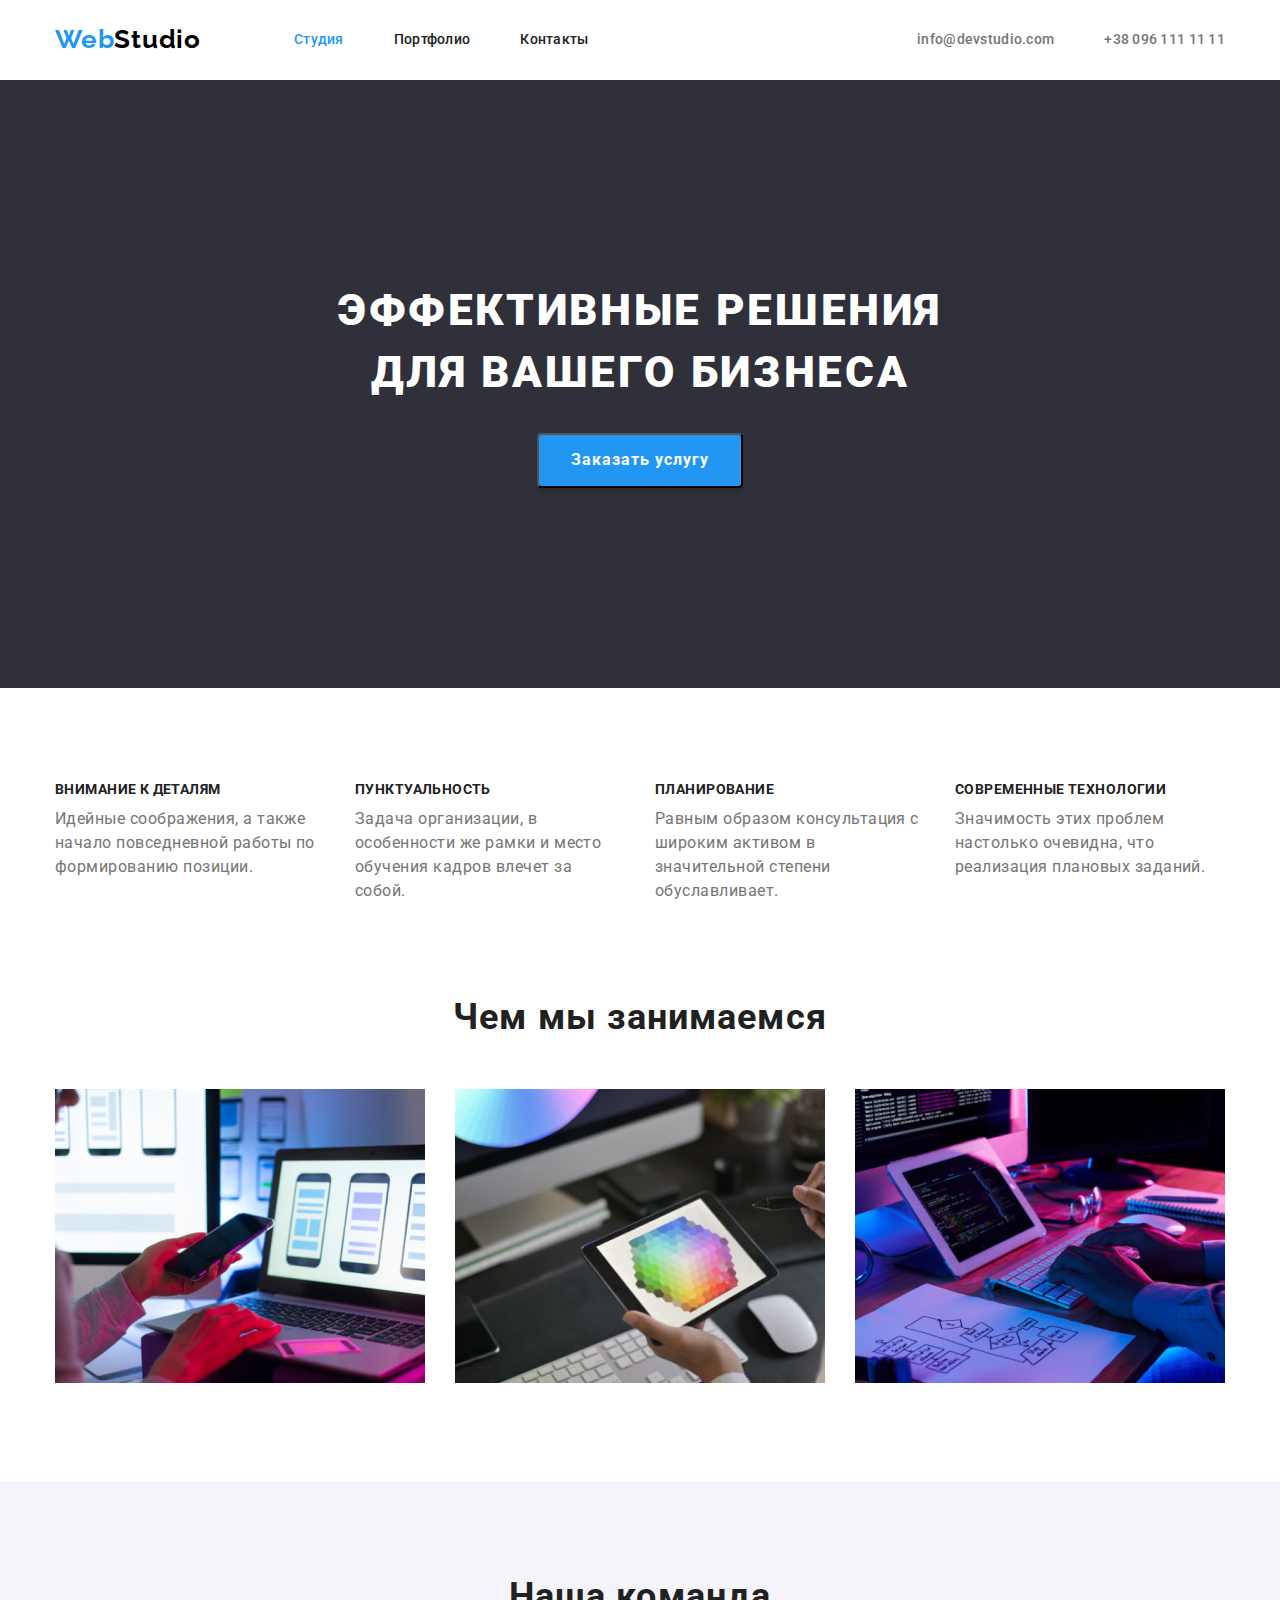
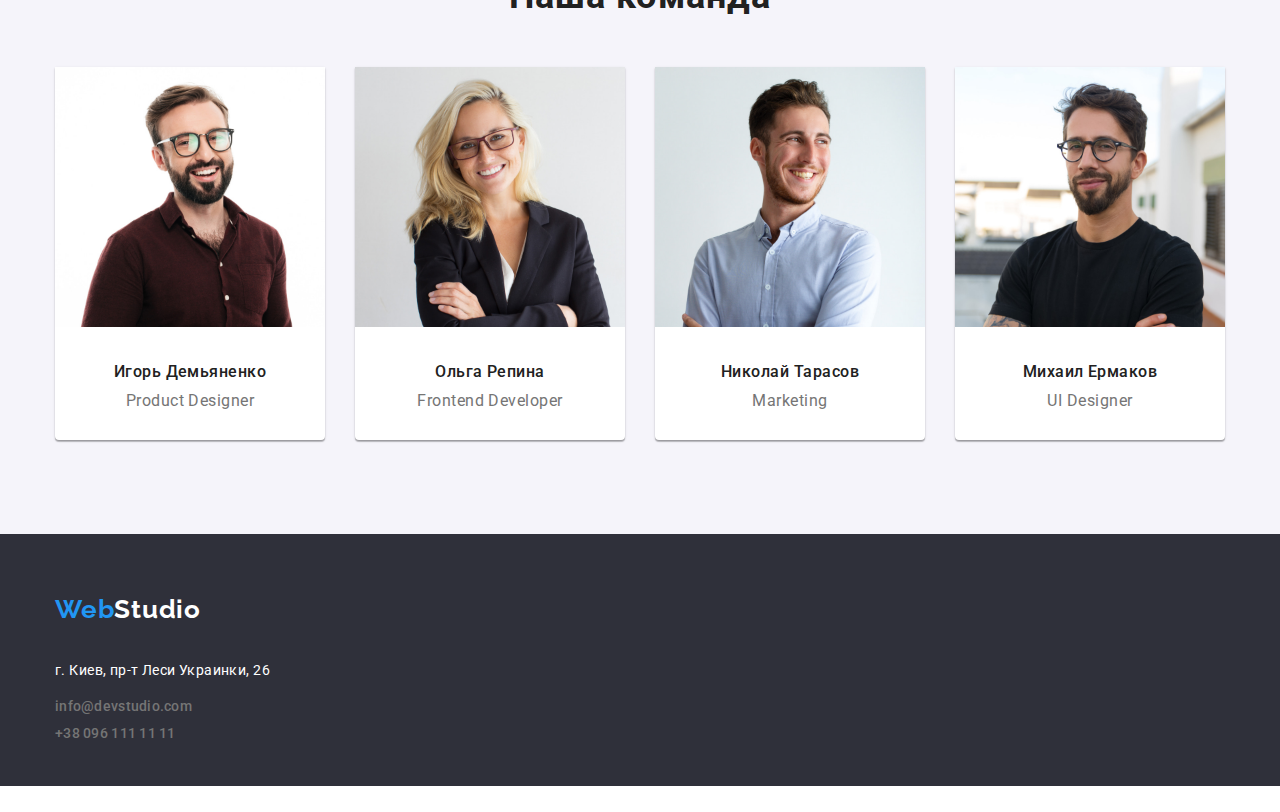
==== commit e51dab38: "creates div" ====
--- a/index.html
+++ b/index.html
@@ -20,35 +20,35 @@
   <body>
     <!-- Секция Header -->
     <header class="page-header">
-      <nav class="container">
+      <div class="container header">
         <a class="logo" href="./index.html">
           <span style="color: #2196f3">Web</span
           ><span style="color: #000000">Studio</span></a
         >
+          <ul class="nav">
+            <li class="item-header">
+              <a class="link main" href="./index.html">Студия</a>
+            </li>
+            <li class="item-header">
+              <a class="link" href="./portfolio.html">Портфолио</a>
+            </li>
+            <li class="item-header"><a class="link" href="">Контакты</a></li>
+          </ul>
 
-        <ul class="nav">
-          <li class="item">
-            <a class="link main" href="./index.html">Студия</a>
-          </li>
-          <li class="item">
-            <a class="link" href="./portfolio.html">Портфолио</a>
-          </li>
-          <li class="item"><a class="link" href="">Контакты</a></li>
-        </ul>
-
-        <ul class="contacts">
-          <li>
-            <a class="contacts-link" href="mailto:info@devstudio.com"
-              >info@devstudio.com</a
-            >
-          </li>
-          <li>
-            <a class="contacts-link" href="tel:+380961111111"
-              >+38 096 111 11 11</a
-            >
-          </li>
-        </ul>
-      </nav>
+          <ul class="contacts">
+            <li>
+              <a class="contacts-link-header" href="mailto:info@devstudio.com"
+                >info@devstudio.com</a
+              >
+            </li>
+            <li>
+              <a class="contacts-link-header" href="tel:+380961111111"
+                >+38 096 111 11 11</a
+              >
+            </li>
+          </ul>
+        </nav>
+      </div>
     </header>
     <main>
       <!-- Секция Главная страница -->
@@ -60,7 +60,8 @@
         <button class="button" type="button">Заказать услугу</button>
       </section>
       <!-- Секция Преимущества -->
-      <section class="no-tittle">
+      <section class="no-title">
+        <div class="container">
         <h2 hidden>Преимущества</h2>
         <ul class="advantage">
           <li class="item">
@@ -92,9 +93,11 @@
             </p>
           </li>
         </ul>
+        </div>
       </section>
       <!-- Секция Чем мы занимаемся -->
-      <section class="section whatwedo">
+      <section class="section-whatwedo">
+        <div class="container">
         <h2 class="title">Чем мы занимаемся</h2>
         <ul class="section-items">
           <li class="items">
@@ -122,10 +125,11 @@
             />
           </li>
         </ul>
+        </div>
       </section>
       <!-- Секция Наша команда  -->
       <section class="section our-team">
-        <div class="our-team-container">
+        <div class="container">
           <h2 class="title">Наша команда</h2>
           <ul class="section-items">
             <li class="list-workers">
@@ -182,7 +186,7 @@
     </main>
     <!-- Секция footer -->
     <footer class="footer">
-      <div class="footer-container">
+      <div class="container">
         <a class="logo" href=""
           ><span style="color: #2196f3">Web</span
           ><span style="color: #ffffff">Studio</span></a
@@ -191,12 +195,12 @@
           <p class="address">г. Киев, пр-т Леси Украинки, 26</p>
           <ul class="footer-contacts">
             <li class="footer-links">
-              <a class="contacts-link" href="mailto:info@devstudio.com"
+              <a class="contacts-link-footer" href="mailto:info@devstudio.com"
                 >info@devstudio.com</a
               >
             </li>
             <li class="footer-links">
-              <a class="contacts-link" href="tel:+380961111111"
+              <a class="contacts-link-footer" href="tel:+380961111111"
                 >+38 096 111 11 11</a
               >
             </li>
--- a/scc/style.css
+++ b/scc/style.css
@@ -36,13 +36,16 @@
   margin-right: auto;
   padding-left: 15px;
   padding-right: 15px;
+}
+
+/* Секция Header */
+
+.container.header {
   align-items: center;
   display: flex;
   margin-bottom: 0;
   margin-top: 0;
 }
-
-/* Секция Header */
 
 .logo {
   font-family: Raleway;
@@ -62,10 +65,10 @@
   padding-right: 0;
 }
 
-.nav .item {
+.nav .item-header {
   margin-right: 50px;
 }
-.nav .item:last-child {
+.nav .item-header:last-child {
   margin-right: 0;
 }
 
@@ -103,7 +106,10 @@
 .contacts li:not(:last-child) {
   margin-right: 50px;
 }
-.contacts-link {
+.contacts-link-header {
+  display: flex;
+  margin-left: auto;
+
   font-style: normal;
   font-size: 14px;
   font-weight: 500;
@@ -122,14 +128,13 @@
 /* Секция Главная страница */
 .hero {
   text-align: center;
-  padding-bottom: 280px;
+  padding-bottom: 200px;
   padding-top: 200px;
   background-color: #2f303a;
 }
 .hero-title {
   margin-left: auto;
   margin-right: auto;
-  width: 1200px;
   margin-top: 0;
   margin-bottom: 0;
   margin-bottom: 30px;
@@ -170,18 +175,16 @@
 
 /* Секция Преимущества  */
 .no-title {
+  padding-top: 94px;
   background-color: var(--white-color);
 }
 .advantage .item:not(:last-child) {
   margin-right: 30px;
 }
+.item {
+  width: 270px;
+}
 .advantage {
-  width: 1200px;
-  margin-left: auto;
-  margin-right: auto;
-  display: flex;
-  padding-top: 94px;
-  padding-bottom: 94px;
   display: flex;
   margin-bottom: 0;
   margin-top: 0;
@@ -216,10 +219,7 @@
   letter-spacing: 0.03em;
   color: var(--tittle-text-color);
 }
-.section .section-items {
-  width: 1200px;
-  margin-left: auto;
-  margin-right: auto;
+.section-items {
   display: flex;
   padding-left: 0;
   margin-top: 0;
@@ -235,32 +235,17 @@
   padding-bottom: 50px;
   padding-top: 94px;
 }
-.section .whatwedo {
+.section-whatwedo {
   background-color: var(--white-color);
-  width: 1200px;
-  padding-left: 15px;
-  padding-right: 15px;
-  margin-left: auto;
-  margin-right: auto;
   padding-bottom: 94px;
 }
 
 /* Секция Наша команда  */
-.section.our-team {
+.section {
+  padding-bottom: 94px;
   background: #f5f4fa;
-  display: flex;
-}
-
-.our-team-container {
-  width: 1200px;
-  margin-bottom: 0;
-  margin-top: 0;
-  margin-right: auto;
-  margin-left: auto;
-  padding-left: 15px;
-  padding-right: 15px;
-  padding-bottom: 94px;
-}
+}
+
 .list-workers:not(:last-child) {
   margin-right: 30px;
 }
@@ -301,6 +286,7 @@
 /* Секция footer  */
 .footer {
   background-color: #2f303a;
+  height: 252px;
 }
 .address {
   font-style: normal;
@@ -310,13 +296,15 @@
   letter-spacing: 0.03em;
   color: var(--white-color);
 }
-.footer-container {
-  width: 1200px;
-  margin-left: auto;
-  margin-right: auto;
-  padding-left: 15px;
-  padding-right: 15px;
-}
+.contacts-link-footer {
+  font-style: normal;
+  font-size: 14px;
+  font-weight: 500;
+  line-height: 1.14;
+  letter-spacing: 0.02em;
+  color: var(--primary-text-color);
+}
+
 .footer .logo {
   display: block;
   padding-top: 60px;
@@ -334,9 +322,6 @@
 }
 .footer-links {
   margin-bottom: 9px;
-}
-.contacts-link {
-  display: block;
 }
 
 /* Основная секция портфолио с работами */
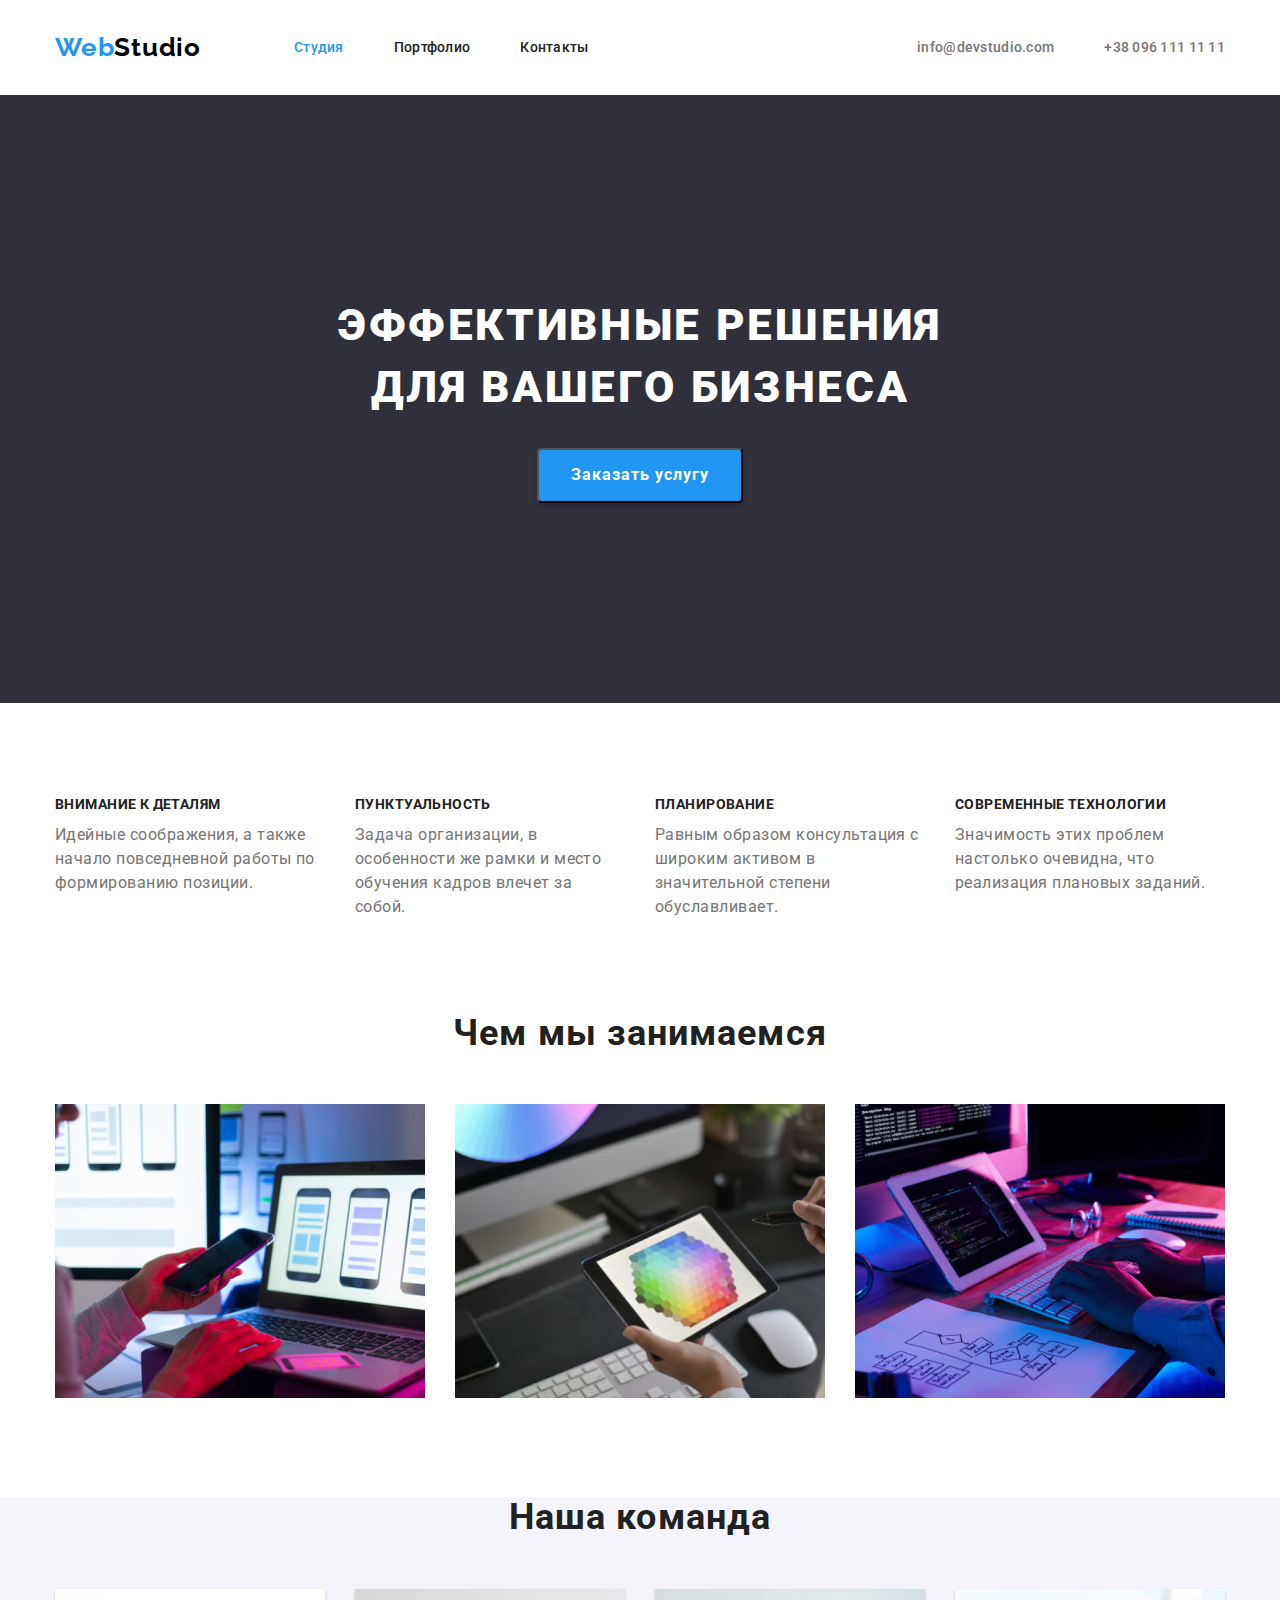
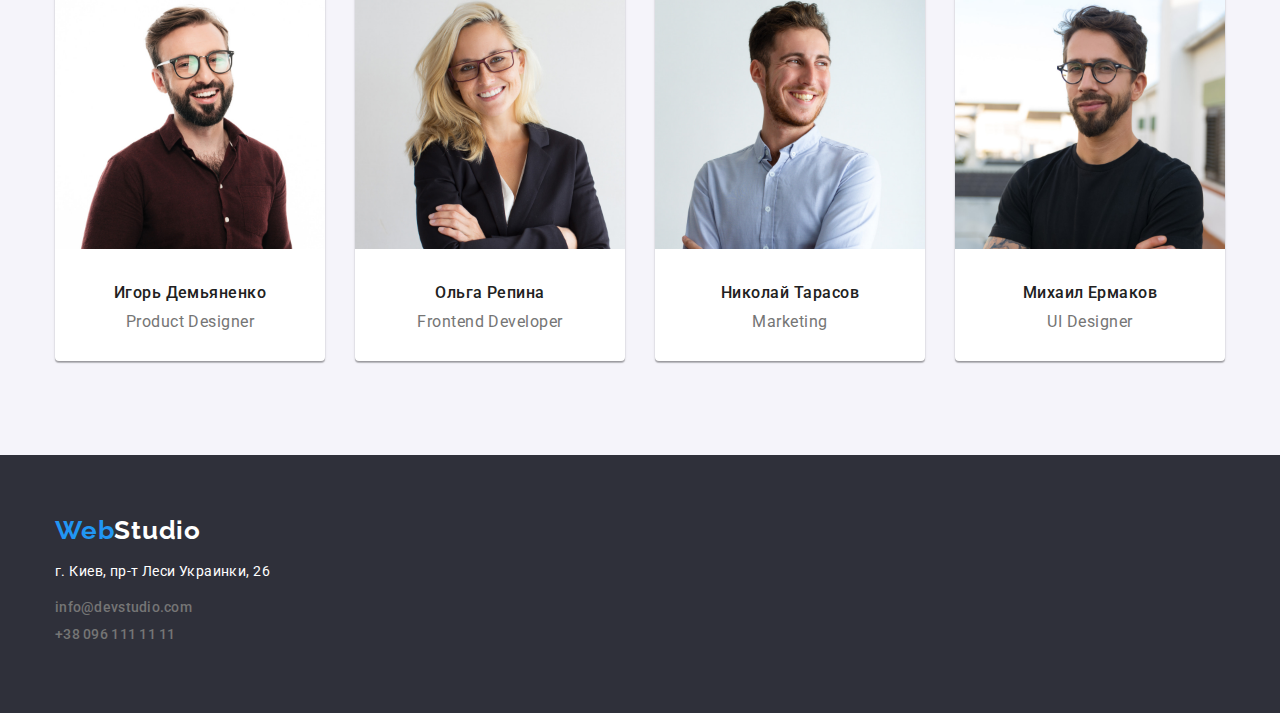
==== commit d920bf0a: "fix mistakes" ====
--- a/index.html
+++ b/index.html
@@ -18,13 +18,14 @@
     <link rel="stylesheet" href="./scc/style.css" />
   </head>
   <body>
-    <!-- Секция Header -->
+    <!-- Секция Header --> 
     <header class="page-header">
       <div class="container header">
-        <a class="logo" href="./index.html">
+        <a class="logo-header" href="./index.html">
           <span style="color: #2196f3">Web</span
           ><span style="color: #000000">Studio</span></a
         >
+        <nav>
           <ul class="nav">
             <li class="item-header">
               <a class="link main" href="./index.html">Студия</a>
@@ -34,7 +35,7 @@
             </li>
             <li class="item-header"><a class="link" href="">Контакты</a></li>
           </ul>
-
+          </nav>
           <ul class="contacts">
             <li>
               <a class="contacts-link-header" href="mailto:info@devstudio.com"
@@ -62,69 +63,69 @@
       <!-- Секция Преимущества -->
       <section class="no-title">
         <div class="container">
-        <h2 hidden>Преимущества</h2>
-        <ul class="advantage">
-          <li class="item">
-            <h3 class="subtitle">Внимание к деталям</h3>
-            <p class="description">
-              Идейные соображения, а также начало повседневной работы по
-              формированию позиции.
-            </p>
-          </li>
-          <li class="item">
-            <h3 class="subtitle">Пунктуальность</h3>
-            <p class="description">
-              Задача организации, в особенности же рамки и место обучения кадров
-              влечет за собой.
-            </p>
-          </li>
-          <li class="item">
-            <h3 class="subtitle">Планирование</h3>
-            <p class="description">
-              Равным образом консультация с широким активом в значительной
-              степени обуславливает.
-            </p>
-          </li>
-          <li class="item">
-            <h3 class="subtitle">Современные технологии</h3>
-            <p class="description">
-              Значимость этих проблем настолько очевидна, что реализация
-              плановых заданий.
-            </p>
-          </li>
-        </ul>
+          <h2 hidden>Преимущества</h2>
+          <ul class="advantage">
+            <li class="item">
+              <h3 class="subtitle">Внимание к деталям</h3>
+              <p class="description">
+                Идейные соображения, а также начало повседневной работы по
+                формированию позиции.
+              </p>
+            </li>
+            <li class="item">
+              <h3 class="subtitle">Пунктуальность</h3>
+              <p class="description">
+                Задача организации, в особенности же рамки и место обучения
+                кадров влечет за собой.
+              </p>
+            </li>
+            <li class="item">
+              <h3 class="subtitle">Планирование</h3>
+              <p class="description">
+                Равным образом консультация с широким активом в значительной
+                степени обуславливает.
+              </p>
+            </li>
+            <li class="item">
+              <h3 class="subtitle">Современные технологии</h3>
+              <p class="description">
+                Значимость этих проблем настолько очевидна, что реализация
+                плановых заданий.
+              </p>
+            </li>
+          </ul>
         </div>
       </section>
       <!-- Секция Чем мы занимаемся -->
       <section class="section-whatwedo">
         <div class="container">
-        <h2 class="title">Чем мы занимаемся</h2>
-        <ul class="section-items">
-          <li class="items">
-            <img
-              src="./images/img-1codeforthesite.jpg"
-              width="370"
-              height="294"
-              alt="человек пишет код сайта"
-            />
-          </li>
-          <li class="items">
-            <img
-              src="./images/img-2creatingapplicationdesign.jpg"
-              width="370"
-              height="294"
-              alt="создание дизайна приложений"
-            />
-          </li>
-          <li class="items">
-            <img
-              src="./images/img-3choosingacolorforthedesign.jpg"
-              width="370"
-              height="294"
-              alt="выбор цвета для дизайна"
-            />
-          </li>
-        </ul>
+          <h2 class="title">Чем мы занимаемся</h2>
+          <ul class="section-items">
+            <li class="items">
+              <img
+                src="./images/img-1codeforthesite.jpg"
+                width="370"
+                height="294"
+                alt="человек пишет код сайта"
+              />
+            </li>
+            <li class="items">
+              <img
+                src="./images/img-2creatingapplicationdesign.jpg"
+                width="370"
+                height="294"
+                alt="создание дизайна приложений"
+              />
+            </li>
+            <li class="items">
+              <img
+                src="./images/img-3choosingacolorforthedesign.jpg"
+                width="370"
+                height="294"
+                alt="выбор цвета для дизайна"
+              />
+            </li>
+          </ul>
         </div>
       </section>
       <!-- Секция Наша команда  -->
@@ -133,52 +134,60 @@
           <h2 class="title">Наша команда</h2>
           <ul class="section-items">
             <li class="list-workers">
-              <div class="card-workers">
+             
                 <img
                   src="./images/imgIhor.jpg"
                   width="270"
                   height="260"
                   alt="Игорь Демьяненко"
                 />
+                <div class="summ-position">
                 <h3 class="name">Игорь Демьяненко</h3>
                 <p class="position" lang="en">Product Designer</p>
-              </div>
-            </li>
-            <li class="list-workers">
-              <div class="card-workers">
+                </div>
+              
+            </li>
+            <li class="list-workers">
+  
                 <img
                   src="./images/img-1Olha.jpg"
                   width="270"
                   height="260"
                   alt="Ольга Репина"
                 />
+                <div class="summ-position" >
                 <h3 class="name">Ольга Репина</h3>
                 <p class="position" lang="en">Frontend Developer</p>
-              </div>
-            </li>
-            <li class="list-workers">
-              <div class="card-workers">
+                </div>
+            
+            </li>
+            <li class="list-workers">
+             
                 <img
                   src="./images/img-2Nikolay.jpg"
                   width="270"
                   height="260"
                   alt="Николай Тарасов"
                 />
+                <div class="summ-position" >
                 <h3 class="name">Николай Тарасов</h3>
                 <p class="position" lang="en">Marketing</p>
-              </div>
-            </li>
-            <li class="list-workers">
-              <div class="card-workers">
+                </div>
+             
+            </li>
+            <li class="list-workers">
+              
                 <img
                   src="./images/img-3Mikhail.jpg"
                   width="270"
                   height="260"
                   alt="Михаил Ермаков"
                 />
+                <div class="summ-position" >
                 <h3 class="name">Михаил Ермаков</h3>
                 <p class="position" lang="en">UI Designer</p>
-              </div>
+                </div>
+             
             </li>
           </ul>
         </div>
@@ -187,7 +196,7 @@
     <!-- Секция footer -->
     <footer class="footer">
       <div class="container">
-        <a class="logo" href=""
+        <a class="logo-footer" href=""
           ><span style="color: #2196f3">Web</span
           ><span style="color: #ffffff">Studio</span></a
         >
--- a/scc/style.css
+++ b/scc/style.css
@@ -47,7 +47,10 @@
   margin-top: 0;
 }
 
-.logo {
+.logo-header {
+  padding-top: 32px;
+  padding-bottom: 32px;
+
   font-family: Raleway;
   font-style: normal;
   font-size: 26px;
@@ -55,7 +58,7 @@
   line-height: 1.2;
   letter-spacing: 0.03em;
 }
-.container .logo {
+.container .logo-header {
   margin-right: 93px;
 }
 .nav {
@@ -107,10 +110,10 @@
   margin-right: 50px;
 }
 .contacts-link-header {
-  display: flex;
-  margin-left: auto;
-
-  font-style: normal;
+  padding-top: 32px;
+  padding-bottom: 32px;
+  display: flex;
+
   font-size: 14px;
   font-weight: 500;
   line-height: 1.14;
@@ -231,13 +234,12 @@
 .title {
   text-align: center;
   margin-top: 0;
-  margin-bottom: 0;
-  padding-bottom: 50px;
-  padding-top: 94px;
+  margin-bottom: 50px;
 }
 .section-whatwedo {
   background-color: var(--white-color);
   padding-bottom: 94px;
+  padding-top: 94px;
 }
 
 /* Секция Наша команда  */
@@ -246,6 +248,10 @@
   background: #f5f4fa;
 }
 
+.summ-position {
+  padding-top: 30px;
+  padding-bottom: 30px;
+}
 .list-workers:not(:last-child) {
   margin-right: 30px;
 }
@@ -263,7 +269,7 @@
   letter-spacing: 0.03em;
   color: var(--primary-text-color);
 }
-.card-workers {
+.list-workers {
   background: var(--white-color);
 
   box-shadow: 0px 1px 3px rgba(0, 0, 0, 0.12), 0px 1px 1px rgba(0, 0, 0, 0.14),
@@ -277,16 +283,25 @@
   margin-bottom: 0;
 }
 .name {
-  padding-top: 30px;
-  padding-bottom: 10px;
-}
-.position {
-  padding-bottom: 30px;
-}
+  margin-bottom: 10px;
+}
+
 /* Секция footer  */
+.logo-footer {
+  margin-bottom: 32px;
+
+  font-family: Raleway;
+  font-style: normal;
+  font-size: 26px;
+  font-weight: 700;
+  line-height: 1.2;
+  letter-spacing: 0.03em;
+}
 .footer {
+  padding-top: 60px;
+  padding-bottom: 60px;
+
   background-color: #2f303a;
-  height: 252px;
 }
 .address {
   font-style: normal;
@@ -314,10 +329,8 @@
   margin-top: 0;
   margin-bottom: 0;
   padding-left: 0;
-  padding-bottom: 60px;
 }
 address {
-  margin-top: 0;
   margin-bottom: 9px;
 }
 .footer-links {
@@ -327,23 +340,20 @@
 /* Основная секция портфолио с работами */
 /* Список кнопок */
 .footer-line {
-  border-bottom: 1px solid var(--primary-text-color);
+  border-bottom: 1px solid#ECECEC;
 }
 .main-container {
   background: var(--white-color);
 }
 .portfolio-section {
-  width: 1200px;
   background-color: var(--white-color);
   margin-top: 94px;
   margin-bottom: 94px;
-  margin-left: auto;
-  margin-right: auto;
-  padding-left: 15px;
-  padding-right: 15px;
-}
+}
+
 .list-button {
   display: flex;
+  margin-bottom: 54px;
   justify-content: center;
   padding-bottom: 34px;
   padding-left: 0;
@@ -377,18 +387,11 @@
 
 /* Список работ с img */
 .portfolio-section {
-  width: 1200px;
   background-color: var(--white-color);
   margin-top: 94px;
   margin-bottom: 94px;
-  margin-left: auto;
-  margin-right: auto;
-  padding-left: 15px;
-  padding-right: 15px;
-}
-.proj-item {
-  display: block;
-}
+}
+
 .proj-item:nth-child(n + 1) {
   margin-right: 30px;
   margin-bottom: 30px;
@@ -396,16 +399,7 @@
 .proj-item:nth-child(3n) {
   margin-right: 0;
 }
-.proj-card {
-  display: block;
-  width: 370px;
-
-  background: var(--white-bg-color);
-  box-shadow: 0px 1px 3px rgba(0, 0, 0, 0.12), 0px 1px 1px rgba(0, 0, 0, 0.14),
-    0px 2px 1px rgba(0, 0, 0, 0.2);
-  border-radius: 0px 0px 4px 4px;
-  box-sizing: border-box;
-}
+
 .proj-item:nth-last-child(-n + 3) {
   margin-bottom: 0;
 }
@@ -420,7 +414,13 @@
 .project-title {
   margin: 0;
 }
+.proj-item {
+  width: 370px;
+}
 .proj-title {
+  margin-top: 0;
+  margin-bottom: 0px;
+
   font-size: 18px;
   font-weight: 700;
   line-height: 2;
@@ -436,4 +436,7 @@
 }
 .summ-descrip {
   padding: 20px 24px;
-}
+  border-right: 1px solid#ECECEC;
+  border-bottom: 1px solid#ECECEC;
+  border-left: 1px solid#ECECEC;
+}
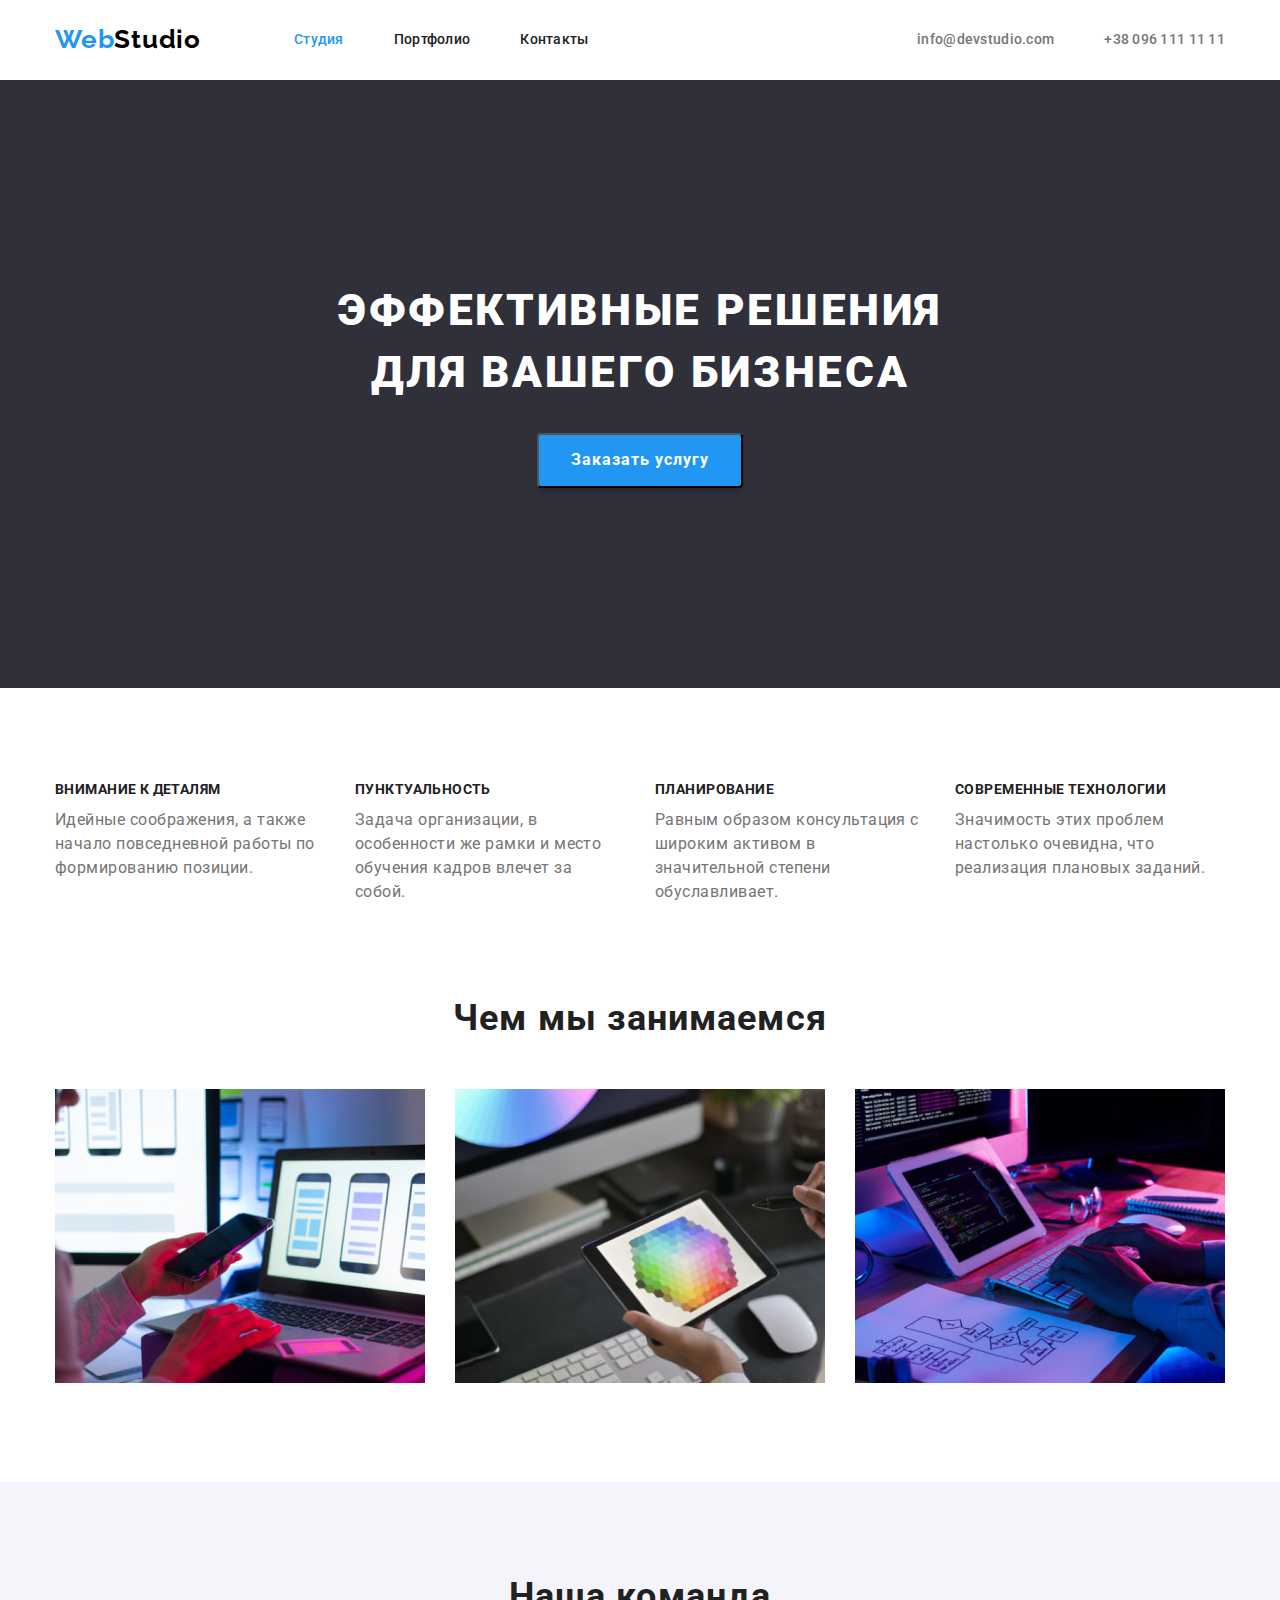
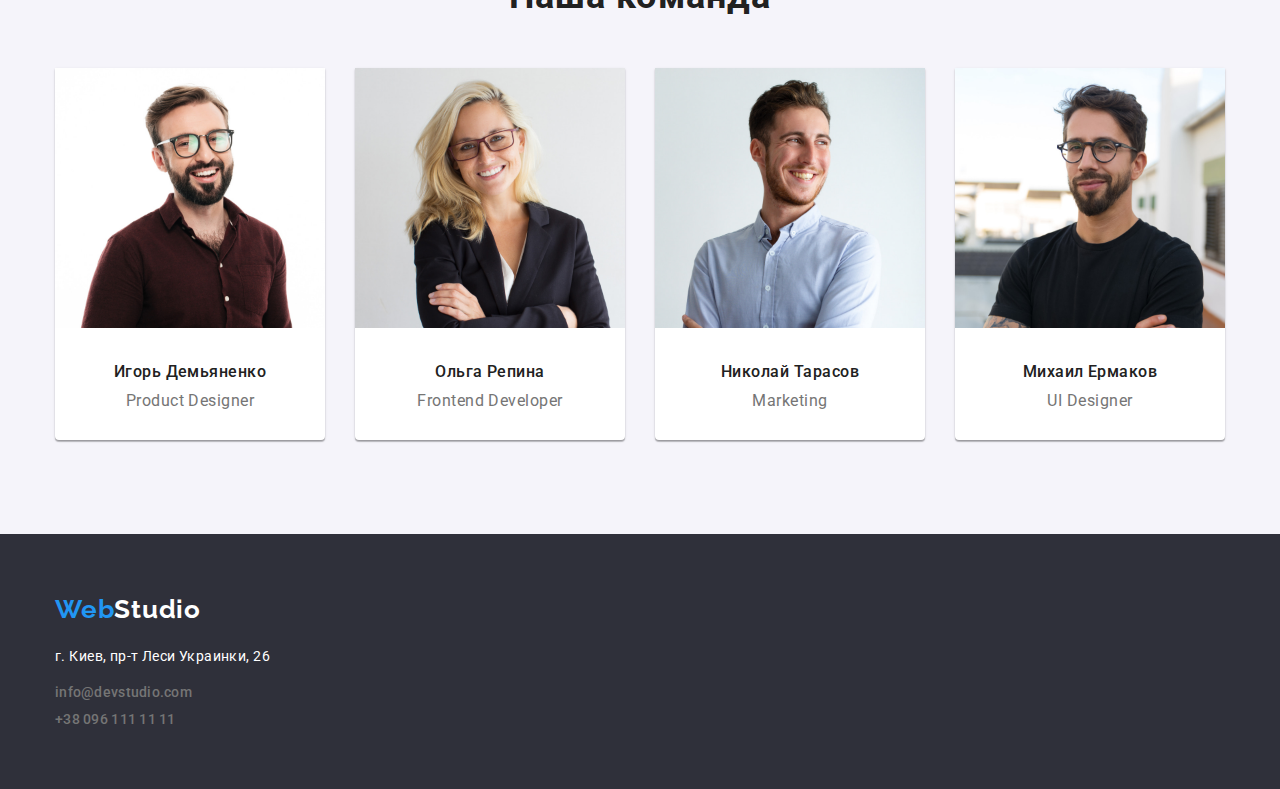
==== commit 032b44da: "fix mistakes" ====
--- a/index.html
+++ b/index.html
@@ -63,7 +63,7 @@
       <!-- Секция Преимущества -->
       <section class="no-title">
         <div class="container">
-          <h2 hidden>Преимущества</h2>
+          <h2 class="visually-hidden" >Преимущества</h2>
           <ul class="advantage">
             <li class="item">
               <h3 class="subtitle">Внимание к деталям</h3>
--- a/scc/style.css
+++ b/scc/style.css
@@ -48,8 +48,8 @@
 }
 
 .logo-header {
-  padding-top: 32px;
-  padding-bottom: 32px;
+  padding-top: 24px;
+  padding-bottom: 25px;
 
   font-family: Raleway;
   font-style: normal;
@@ -177,6 +177,10 @@
 }
 
 /* Секция Преимущества  */
+.visually-hidden {
+  position: fixed;
+  transform: scale(0);
+}
 .no-title {
   padding-top: 94px;
   background-color: var(--white-color);
@@ -244,6 +248,7 @@
 
 /* Секция Наша команда  */
 .section {
+  padding-top: 94px;
   padding-bottom: 94px;
   background: #f5f4fa;
 }
@@ -288,10 +293,10 @@
 
 /* Секция footer  */
 .logo-footer {
-  margin-bottom: 32px;
+  display: block;
+  margin-bottom: 20px;
 
   font-family: Raleway;
-  font-style: normal;
   font-size: 26px;
   font-weight: 700;
   line-height: 1.2;
@@ -322,7 +327,7 @@
 
 .footer .logo {
   display: block;
-  padding-top: 60px;
+  /* padding-top: 60px; */
   padding-bottom: 20px;
 }
 .footer-address .footer-contacts {
@@ -330,10 +335,8 @@
   margin-bottom: 0;
   padding-left: 0;
 }
-address {
-  margin-bottom: 9px;
-}
-.footer-links {
+
+.footer-links:not(:last-child) {
   margin-bottom: 9px;
 }
 
@@ -347,8 +350,6 @@
 }
 .portfolio-section {
   background-color: var(--white-color);
-  margin-top: 94px;
-  margin-bottom: 94px;
 }
 
 .list-button {
@@ -378,6 +379,7 @@
   text-align: center;
   color: var(--tittle-text-color);
   background-color: #f5f4fa;
+  border: none;
 }
 .btn-menu:hover,
 .btn-menu:focus {
